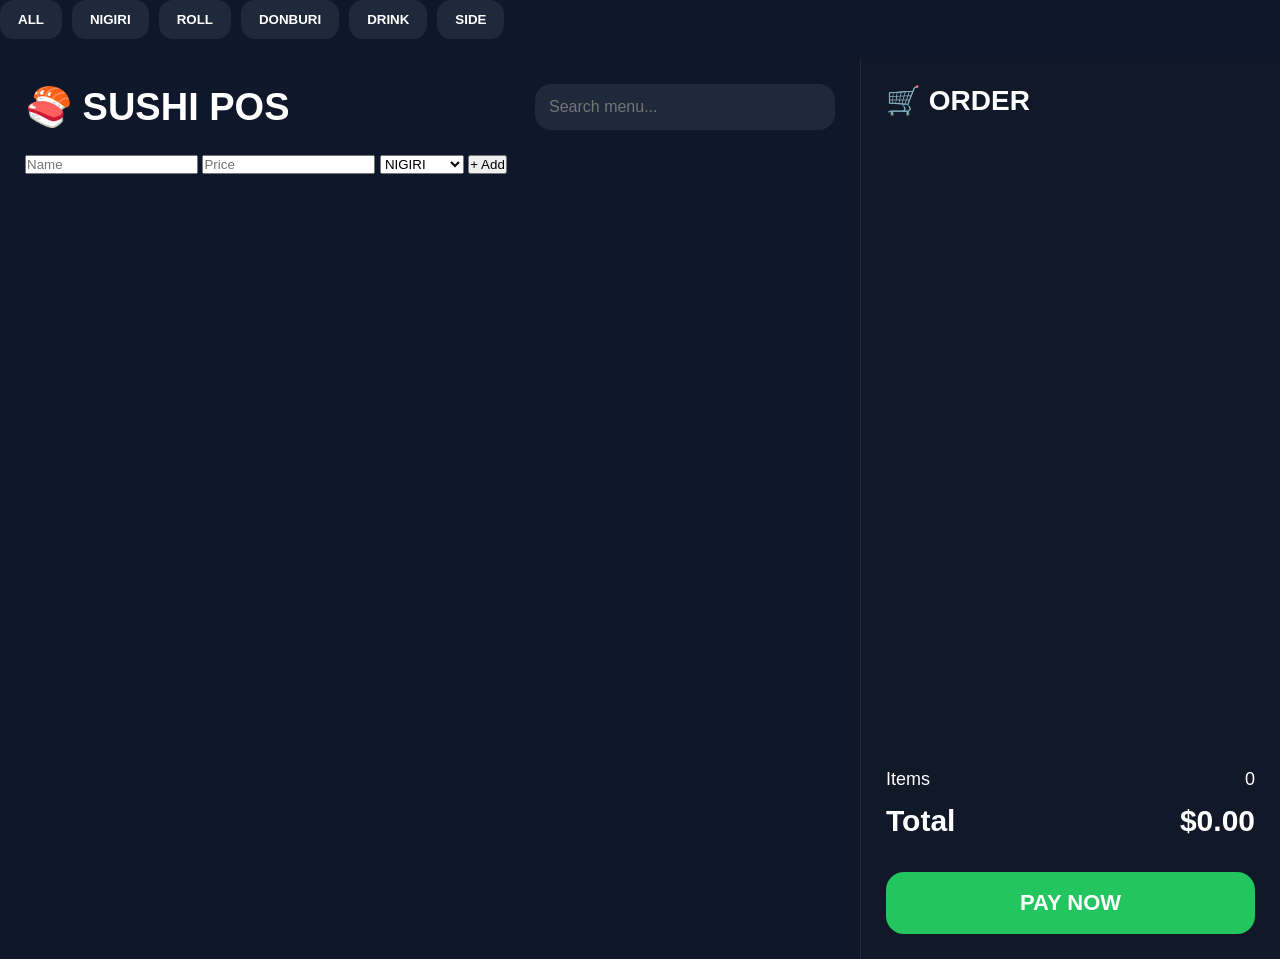
==== pos.html @ 2738cca9 "Update pos.html" ====
<!DOCTYPE html>
<html lang="ko">
<head>
<meta charset="UTF-8" />
<meta name="viewport" content="width=device-width, initial-scale=1.0"/>
<title>SUSHI POS</title>

<link rel="stylesheet" href="/css/pos.css">

</head>

<body>

<div class="category-tabs">

  <button onclick="filterCategory('ALL')">ALL</button>
  <button onclick="filterCategory('NIGIRI')">NIGIRI</button>
  <button onclick="filterCategory('ROLL')">ROLL</button>
  <button onclick="filterCategory('DONBURI')">DONBURI</button>
  <button onclick="filterCategory('DRINK')">DRINK</button>
  <button onclick="filterCategory('SIDE')">SIDE</button>

</div>

<div class="container">

  <!-- LEFT -->
  <div class="left">

    <div class="topbar">
      <h1>🍣 SUSHI POS</h1>

      <input id="search" placeholder="Search menu..." />
    </div>

    <!-- CREATE ITEM (POS에서도 추가 가능하게 유지) -->
    <div class="create-box">

      <input id="newName" placeholder="Name">
      <input id="newPrice" type="number" placeholder="Price">

      <select id="newCategory">
        <option value="NIGIRI">NIGIRI</option>
        <option value="ROLL">ROLL</option>
        <option value="DONBURI">DONBURI</option>
        <option value="DRINK">DRINK</option>
        <option value="SIDE">SIDE</option>
      </select>

      <button onclick="createItem()">+ Add</button>

    </div>

    <div id="menuGrid" class="menu-grid"></div>

  </div>

  <!-- RIGHT -->
  <div class="right">

    <div class="cart-header">🛒 ORDER</div>

    <div id="cart" class="cart"></div>

    <div class="summary">

      <div class="summary-row">
        <span>Items</span>
        <span id="itemCount">0</span>
      </div>

      <div class="summary-row total">
        <span>Total</span>
        <span id="totalPrice">$0.00</span>
      </div>

      <button class="pay-btn" onclick="checkout()">
        PAY NOW
      </button>

    </div>

  </div>

</div>

<script>

let MENU = [];
let FILTERED_MENU = [];
let CART = [];

/* ---------------- MENU LOAD ---------------- */
async function loadMenu() {
  const res = await fetch("/api/stock");
  const json = await res.json();

  MENU = json.data || [];
  FILTERED_MENU = MENU;

  renderMenu(MENU);
}

/* ---------------- RENDER MENU ---------------- */
function renderMenu(items) {

  document.getElementById("menuGrid").innerHTML =
    items.map(item => {

      const stock =
        Number(item.home_qty || 0) +
        Number(item.store_qty || 0);

      return `
        <div class="menu-item" onclick="addToCart(${item.id})">

          <div class="menu-name">${item.name}</div>

          <div class="menu-category">
            ${item.category || "MENU"}
          </div>

          <div class="menu-stock">
            Stock: ${stock}
          </div>

          <div class="menu-price">
            $${Number(item.price || 5).toFixed(2)}
          </div>

        </div>
      `;
    }).join("");
}

/* ---------------- FILTER ---------------- */
function filterCategory(cat) {

  if (cat === "ALL") {
    FILTERED_MENU = MENU;
  } else {
    FILTERED_MENU = MENU.filter(i =>
      (i.category || "").toUpperCase() === cat
    );
  }

  renderMenu(FILTERED_MENU);
}

/* ---------------- CART ---------------- */
function addToCart(id) {

  const item = MENU.find(i => i.id === id);
  if (!item) return;

  const existing = CART.find(i => i.id === id);

  if (existing) {
    existing.qty++;
  } else {
    CART.push({
      id: item.id,
      name: item.name,
      price: Number(item.price || 5),
      qty: 1
    });
  }

  renderCart();
}

function renderCart() {

  document.getElementById("cart").innerHTML =
    CART.map(i => `
      <div class="cart-item">

        <div>
          <div class="cart-name">${i.name}</div>
          <div class="cart-price">$${i.price}</div>
        </div>

        <div class="cart-controls">

          <button onclick="dec(${i.id})">-</button>
          <span>${i.qty}</span>
          <button onclick="inc(${i.id})">+</button>

        </div>

      </div>
    `).join("");

  updateSummary();
}

function inc(id){
  const i = CART.find(x => x.id === id);
  if(i) i.qty++;
  renderCart();
}

function dec(id){
  const i = CART.find(x => x.id === id);
  if(!i) return;

  i.qty--;

  if(i.qty <= 0){
    CART = CART.filter(x => x.id !== id);
  }

  renderCart();
}

/* ---------------- SUMMARY ---------------- */
function updateSummary() {

  const count = CART.reduce((a,b)=>a+b.qty,0);
  const total = CART.reduce((a,b)=>a+b.qty*b.price,0);

  document.getElementById("itemCount").innerText = count;
  document.getElementById("totalPrice").innerText = "$" + total.toFixed(2);
}

/* ---------------- CHECKOUT ---------------- */
async function checkout() {

  if (CART.length === 0) return alert("Cart empty");

  for (const i of CART) {
    await fetch("/api/order", {
      method: "POST",
      headers: {"Content-Type":"application/json"},
      body: JSON.stringify({
        stock_id: i.id,
        qty: i.qty
      })
    });
  }

  alert("DONE");

  CART = [];
  renderCart();
  loadMenu();
}

/* ---------------- CREATE ITEM ---------------- */
async function createItem() {

  const name = document.getElementById("newName").value;
  const price = Number(document.getElementById("newPrice").value || 5);
  const category = document.getElementById("newCategory").value;

  const res = await fetch("/api/item", {
    method:"POST",
    headers:{ "Content-Type":"application/json" },
    body: JSON.stringify({
      name,
      price,
      category,
      home_qty:0,
      store_qty:0,
      supplier:"POS",
      min_stock:15,
      ai_enabled:true,
      options:[]
    })
  });

  const json = await res.json();

  if(!json.success){
    alert(json.error);
    return;
  }

  loadMenu();
}

/* ---------------- SEARCH ---------------- */
document.getElementById("search")
.addEventListener("input", (e)=>{

  const k = e.target.value.toLowerCase();

  const filtered = FILTERED_MENU.filter(i =>
    i.name.toLowerCase().includes(k)
  );

  renderMenu(filtered);
});

/* ---------------- INIT ---------------- */
loadMenu();

</script>

</body>
</html>
---- css/pos.css ----
*{
  margin:0;
  padding:0;
  box-sizing:border-box;
}

body{
  font-family:-apple-system,BlinkMacSystemFont,sans-serif;
  background:#0f172a;
  color:white;
  overflow:hidden;
}

.container{
  display:flex;
  height:100vh;
}

/* LEFT */

.left{
  flex:2;
  padding:25px;
  overflow:auto;
}

.topbar{
  display:flex;
  justify-content:space-between;
  align-items:center;
  margin-bottom:25px;
}

.topbar h1{
  font-size:38px;
  font-weight:800;
}

.topbar input{
  width:300px;
  padding:14px;
  border:none;
  border-radius:16px;
  background:#1e293b;
  color:white;
  font-size:16px;
}

.menu-grid{
  display:grid;
  grid-template-columns:
    repeat(auto-fill,minmax(220px,1fr));
  gap:18px;
}

.menu-item{
  background:#1e293b;
  border-radius:24px;
  padding:20px;
  cursor:pointer;
  transition:0.2s;
  border:2px solid transparent;
}

.menu-item:hover{
  transform:translateY(-4px);
  border-color:#3b82f6;
}

.menu-name{
  font-size:22px;
  font-weight:700;
  margin-bottom:15px;
}

.menu-stock{
  opacity:0.7;
  margin-bottom:12px;
}

.menu-price{
  font-size:28px;
  font-weight:800;
}

/* RIGHT */

.right{
  width:420px;
  background:#111827;
  padding:25px;
  display:flex;
  flex-direction:column;
  border-left:1px solid rgba(255,255,255,0.08);
}

.cart-header{
  font-size:28px;
  font-weight:800;
  margin-bottom:25px;
}

.cart{
  flex:1;
  overflow:auto;
}

.cart-item{
  background:#1f2937;
  border-radius:18px;
  padding:16px;
  margin-bottom:12px;
  display:flex;
  justify-content:space-between;
  align-items:center;
}

.cart-name{
  font-size:18px;
  font-weight:700;
}

.cart-price{
  opacity:0.7;
  margin-top:5px;
}

.cart-controls{
  display:flex;
  align-items:center;
  gap:12px;
}

.cart-controls button{
  width:34px;
  height:34px;
  border:none;
  border-radius:10px;
  background:#374151;
  color:white;
  font-size:18px;
  cursor:pointer;
}

.summary{
  margin-top:20px;
}

.summary-row{
  display:flex;
  justify-content:space-between;
  margin-bottom:14px;
  font-size:18px;
}

.total{
  font-size:30px;
  font-weight:800;
}

.pay-btn{
  width:100%;
  margin-top:20px;
  padding:18px;
  border:none;
  border-radius:18px;
  background:#22c55e;
  color:white;
  font-size:22px;
  font-weight:800;
  cursor:pointer;
}

.pay-btn:hover{
  opacity:0.9;
}

.category-tabs{
  display:flex;
  gap:10px;
  margin-bottom:20px;
  flex-wrap:wrap;
}

.category-tabs button{
  padding:12px 18px;
  border:none;
  border-radius:14px;
  background:#1e293b;
  color:white;
  cursor:pointer;
  font-weight:700;
}

.category-tabs button:hover{
  background:#3b82f6;
}

.cart-option{
  opacity:0.6;
  font-size:13px;
  margin-top:4px;
}
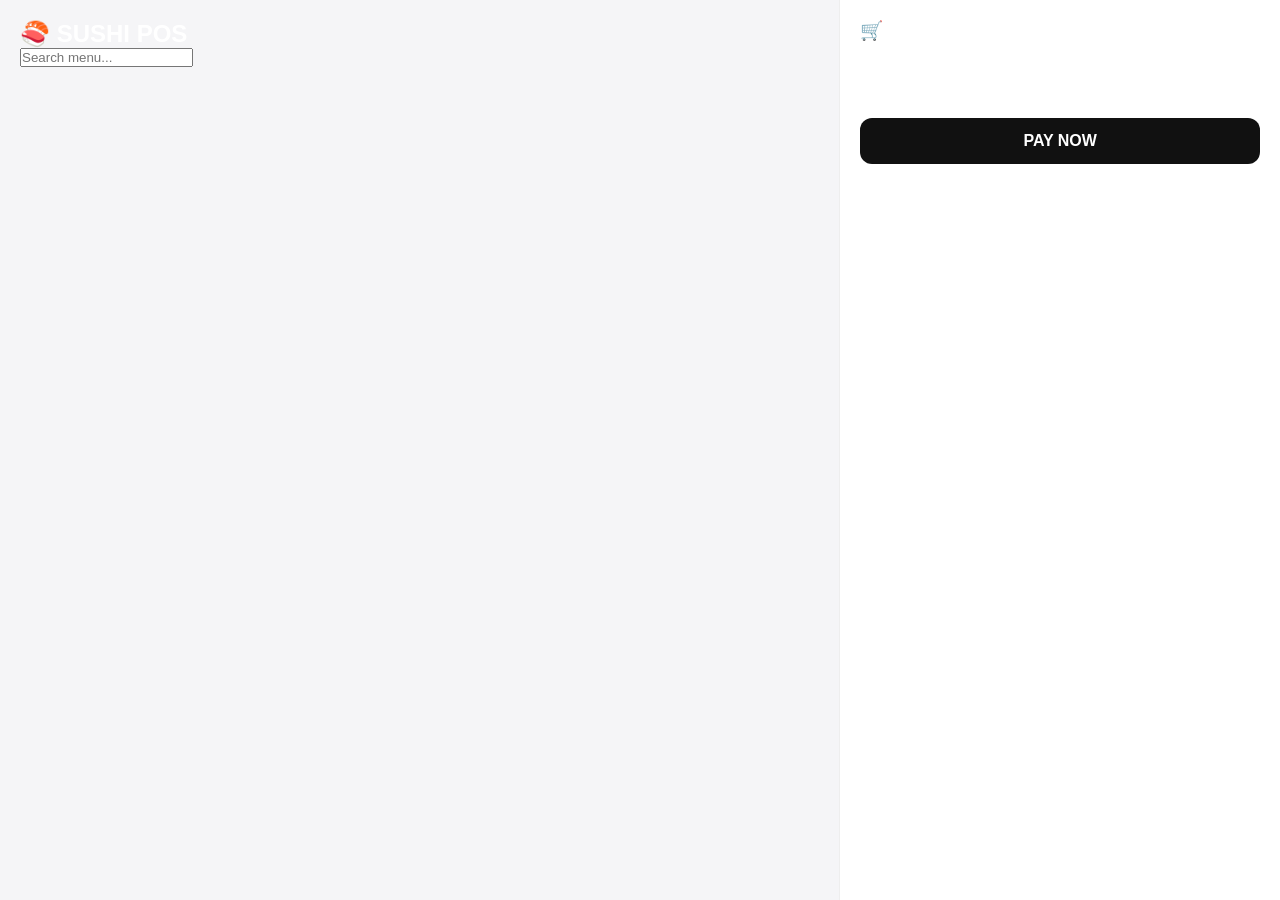
==== commit f605006f: "Update pos.html" ====
--- a/pos.html
+++ b/pos.html
@@ -3,53 +3,90 @@
 <head>
 <meta charset="UTF-8" />
 <meta name="viewport" content="width=device-width, initial-scale=1.0"/>
-<title>SUSHI POS</title>
+<title>SUSHI POS PRO</title>
 
 <link rel="stylesheet" href="/css/pos.css">
 
+<style>
+body{
+  margin:0;
+  font-family: -apple-system, BlinkMacSystemFont, sans-serif;
+  background:#f5f5f7;
+}
+
+.container{
+  display:flex;
+  height:100vh;
+}
+
+.left{
+  flex:2;
+  padding:20px;
+  overflow:auto;
+}
+
+.right{
+  flex:1;
+  background:white;
+  padding:20px;
+  border-left:1px solid #eee;
+}
+
+.menu-grid{
+  display:grid;
+  grid-template-columns:repeat(auto-fill,minmax(180px,1fr));
+  gap:12px;
+}
+
+.menu-item{
+  background:white;
+  border-radius:16px;
+  padding:14px;
+  box-shadow:0 5px 15px rgba(0,0,0,0.05);
+  cursor:pointer;
+}
+
+.menu-name{
+  font-weight:700;
+}
+
+.menu-price{
+  color:#0071e3;
+  margin-top:6px;
+}
+
+.cart-item{
+  display:flex;
+  justify-content:space-between;
+  padding:10px 0;
+  border-bottom:1px solid #eee;
+}
+
+.pay-btn{
+  width:100%;
+  padding:14px;
+  background:#111;
+  color:white;
+  border:none;
+  border-radius:12px;
+  font-size:16px;
+  margin-top:20px;
+  cursor:pointer;
+}
+</style>
+
 </head>
 
 <body>
-
-<div class="category-tabs">
-
-  <button onclick="filterCategory('ALL')">ALL</button>
-  <button onclick="filterCategory('NIGIRI')">NIGIRI</button>
-  <button onclick="filterCategory('ROLL')">ROLL</button>
-  <button onclick="filterCategory('DONBURI')">DONBURI</button>
-  <button onclick="filterCategory('DRINK')">DRINK</button>
-  <button onclick="filterCategory('SIDE')">SIDE</button>
-
-</div>
 
 <div class="container">
 
   <!-- LEFT -->
   <div class="left">
 
-    <div class="topbar">
-      <h1>🍣 SUSHI POS</h1>
-
-      <input id="search" placeholder="Search menu..." />
-    </div>
-
-    <!-- CREATE ITEM (POS에서도 추가 가능하게 유지) -->
-    <div class="create-box">
-
-      <input id="newName" placeholder="Name">
-      <input id="newPrice" type="number" placeholder="Price">
-
-      <select id="newCategory">
-        <option value="NIGIRI">NIGIRI</option>
-        <option value="ROLL">ROLL</option>
-        <option value="DONBURI">DONBURI</option>
-        <option value="DRINK">DRINK</option>
-        <option value="SIDE">SIDE</option>
-      </select>
-
-      <button onclick="createItem()">+ Add</button>
-
-    </div>
+    <h2>🍣 SUSHI POS</h2>
+
+    <input id="search" placeholder="Search menu..." />
 
     <div id="menuGrid" class="menu-grid"></div>
 
@@ -58,28 +95,22 @@
   <!-- RIGHT -->
   <div class="right">
 
-    <div class="cart-header">🛒 ORDER</div>
-
-    <div id="cart" class="cart"></div>
-
-    <div class="summary">
-
-      <div class="summary-row">
-        <span>Items</span>
-        <span id="itemCount">0</span>
-      </div>
-
-      <div class="summary-row total">
-        <span>Total</span>
-        <span id="totalPrice">$0.00</span>
-      </div>
-
-      <button class="pay-btn" onclick="checkout()">
-        PAY NOW
-      </button>
-
+    <h3>🛒 CART</h3>
+
+    <div id="cart"></div>
+
+    <div style="margin-top:10px;">
+      Items: <span id="itemCount">0</span>
     </div>
 
+    <div style="font-weight:700; margin-top:10px;">
+      Total: <span id="totalPrice">$0</span>
+    </div>
+
+    <button class="pay-btn" onclick="checkout()">
+      PAY NOW
+    </button>
+
   </div>
 
 </div>
@@ -87,212 +118,171 @@
 <script>
 
 let MENU = [];
-let FILTERED_MENU = [];
 let CART = [];
 
-/* ---------------- MENU LOAD ---------------- */
-async function loadMenu() {
+/* =========================
+   LOAD MENU
+========================= */
+async function loadMenu(){
+
   const res = await fetch("/api/stock");
   const json = await res.json();
 
   MENU = json.data || [];
-  FILTERED_MENU = MENU;
 
   renderMenu(MENU);
 }
 
-/* ---------------- RENDER MENU ---------------- */
-function renderMenu(items) {
+/* =========================
+   RENDER MENU
+========================= */
+function renderMenu(items){
 
   document.getElementById("menuGrid").innerHTML =
-    items.map(item => {
-
-      const stock =
-        Number(item.home_qty || 0) +
-        Number(item.store_qty || 0);
-
-      return `
-        <div class="menu-item" onclick="addToCart(${item.id})">
-
-          <div class="menu-name">${item.name}</div>
-
-          <div class="menu-category">
-            ${item.category || "MENU"}
-          </div>
-
-          <div class="menu-stock">
-            Stock: ${stock}
-          </div>
-
-          <div class="menu-price">
-            $${Number(item.price || 5).toFixed(2)}
-          </div>
-
-        </div>
-      `;
-    }).join("");
-}
-
-/* ---------------- FILTER ---------------- */
-function filterCategory(cat) {
-
-  if (cat === "ALL") {
-    FILTERED_MENU = MENU;
-  } else {
-    FILTERED_MENU = MENU.filter(i =>
-      (i.category || "").toUpperCase() === cat
-    );
-  }
-
-  renderMenu(FILTERED_MENU);
-}
-
-/* ---------------- CART ---------------- */
-function addToCart(id) {
+    items.map(i => `
+      <div class="menu-item" onclick="addToCart(${i.id})">
+        <div class="menu-name">${i.name}</div>
+        <div class="menu-price">$${Number(i.price || 5)}</div>
+      </div>
+    `).join("");
+}
+
+/* =========================
+   ADD TO CART
+========================= */
+function addToCart(id){
 
   const item = MENU.find(i => i.id === id);
-  if (!item) return;
+  if(!item) return;
 
   const existing = CART.find(i => i.id === id);
 
-  if (existing) {
+  if(existing){
     existing.qty++;
-  } else {
+  }else{
     CART.push({
-      id: item.id,
-      name: item.name,
-      price: Number(item.price || 5),
-      qty: 1
+      id:item.id,
+      name:item.name,
+      price:Number(item.price || 5),
+      qty:1
     });
   }
 
   renderCart();
 }
 
-function renderCart() {
+/* =========================
+   CART RENDER
+========================= */
+function renderCart(){
 
   document.getElementById("cart").innerHTML =
     CART.map(i => `
       <div class="cart-item">
+        <div>${i.name}</div>
 
         <div>
-          <div class="cart-name">${i.name}</div>
-          <div class="cart-price">$${i.price}</div>
+          <button onclick="minus(${i.id})">-</button>
+          ${i.qty}
+          <button onclick="plus(${i.id})">+</button>
         </div>
-
-        <div class="cart-controls">
-
-          <button onclick="dec(${i.id})">-</button>
-          <span>${i.qty}</span>
-          <button onclick="inc(${i.id})">+</button>
-
-        </div>
-
       </div>
     `).join("");
 
   updateSummary();
 }
 
-function inc(id){
-  const i = CART.find(x => x.id === id);
-  if(i) i.qty++;
+function plus(id){
+  const item = CART.find(i=>i.id===id);
+  if(item) item.qty++;
   renderCart();
 }
 
-function dec(id){
-  const i = CART.find(x => x.id === id);
-  if(!i) return;
-
-  i.qty--;
-
-  if(i.qty <= 0){
-    CART = CART.filter(x => x.id !== id);
+function minus(id){
+  const item = CART.find(i=>i.id===id);
+  if(!item) return;
+
+  item.qty--;
+  if(item.qty <= 0){
+    CART = CART.filter(i=>i.id !== id);
   }
 
   renderCart();
 }
 
-/* ---------------- SUMMARY ---------------- */
-function updateSummary() {
-
-  const count = CART.reduce((a,b)=>a+b.qty,0);
-  const total = CART.reduce((a,b)=>a+b.qty*b.price,0);
-
-  document.getElementById("itemCount").innerText = count;
-  document.getElementById("totalPrice").innerText = "$" + total.toFixed(2);
-}
-
-/* ---------------- CHECKOUT ---------------- */
-async function checkout() {
-
-  if (CART.length === 0) return alert("Cart empty");
-
-  for (const i of CART) {
-    await fetch("/api/order", {
-      method: "POST",
-      headers: {"Content-Type":"application/json"},
-      body: JSON.stringify({
-        stock_id: i.id,
-        qty: i.qty
+/* =========================
+   SUMMARY
+========================= */
+function updateSummary(){
+
+  const totalItems = CART.reduce((a,b)=>a+b.qty,0);
+
+  const totalPrice = CART.reduce((a,b)=>
+    a + b.qty * b.price
+  ,0);
+
+  document.getElementById("itemCount").innerText = totalItems;
+  document.getElementById("totalPrice").innerText = "$" + totalPrice.toFixed(2);
+}
+
+/* =========================
+   ENTERPRISE CHECKOUT
+   👉 핵심: /api/sales ONLY
+========================= */
+async function checkout(){
+
+  if(CART.length === 0){
+    alert("Cart empty");
+    return;
+  }
+
+  try{
+
+    const res = await fetch("/api/sales",{
+      method:"POST",
+      headers:{
+        "Content-Type":"application/json"
+      },
+      body:JSON.stringify({
+        items:CART
       })
     });
-  }
-
-  alert("DONE");
-
-  CART = [];
-  renderCart();
-  loadMenu();
-}
-
-/* ---------------- CREATE ITEM ---------------- */
-async function createItem() {
-
-  const name = document.getElementById("newName").value;
-  const price = Number(document.getElementById("newPrice").value || 5);
-  const category = document.getElementById("newCategory").value;
-
-  const res = await fetch("/api/item", {
-    method:"POST",
-    headers:{ "Content-Type":"application/json" },
-    body: JSON.stringify({
-      name,
-      price,
-      category,
-      home_qty:0,
-      store_qty:0,
-      supplier:"POS",
-      min_stock:15,
-      ai_enabled:true,
-      options:[]
-    })
-  });
-
-  const json = await res.json();
-
-  if(!json.success){
-    alert(json.error);
-    return;
-  }
-
-  loadMenu();
-}
-
-/* ---------------- SEARCH ---------------- */
+
+    const json = await res.json();
+
+    if(!json.success){
+      alert(json.error);
+      return;
+    }
+
+    alert("PAYMENT SUCCESS");
+
+    CART = [];
+    renderCart();
+    loadMenu();
+
+  }catch(e){
+    console.error(e);
+    alert("ERROR");
+  }
+}
+
+/* =========================
+   SEARCH
+========================= */
 document.getElementById("search")
-.addEventListener("input", (e)=>{
+.addEventListener("input",(e)=>{
 
   const k = e.target.value.toLowerCase();
 
-  const filtered = FILTERED_MENU.filter(i =>
-    i.name.toLowerCase().includes(k)
+  renderMenu(
+    MENU.filter(i =>
+      i.name.toLowerCase().includes(k)
+    )
   );
 
-  renderMenu(filtered);
 });
 
-/* ---------------- INIT ---------------- */
 loadMenu();
 
 </script>
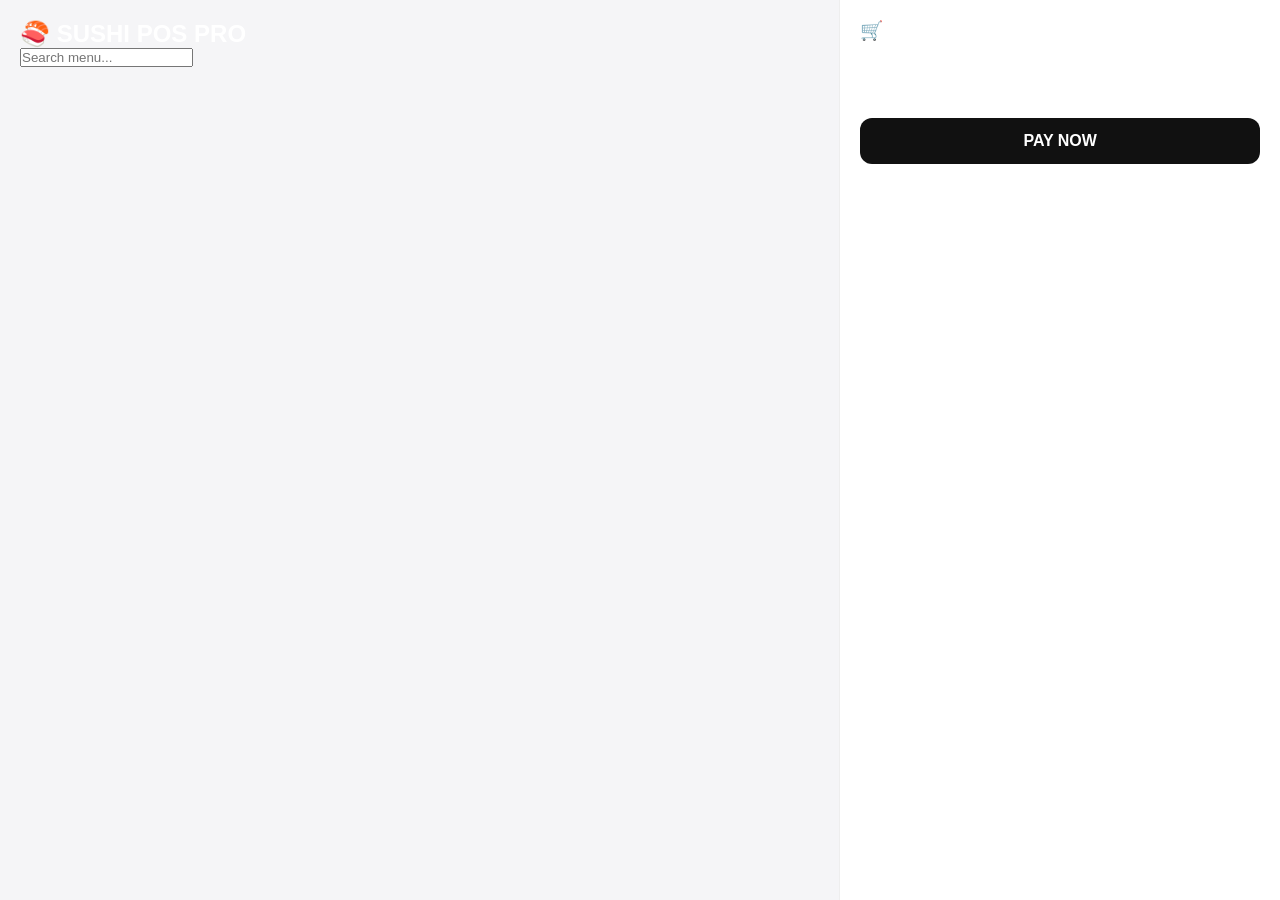
==== commit 5972d7fd: "Update pos.html" ====
--- a/pos.html
+++ b/pos.html
@@ -10,7 +10,7 @@
 <style>
 body{
   margin:0;
-  font-family: -apple-system, BlinkMacSystemFont, sans-serif;
+  font-family:-apple-system,BlinkMacSystemFont,sans-serif;
   background:#f5f5f7;
 }
 
@@ -46,9 +46,7 @@
   cursor:pointer;
 }
 
-.menu-name{
-  font-weight:700;
-}
+.menu-name{ font-weight:700; }
 
 .menu-price{
   color:#0071e3;
@@ -84,7 +82,7 @@
   <!-- LEFT -->
   <div class="left">
 
-    <h2>🍣 SUSHI POS</h2>
+    <h2>🍣 SUSHI POS PRO</h2>
 
     <input id="search" placeholder="Search menu..." />
 
@@ -103,7 +101,7 @@
       Items: <span id="itemCount">0</span>
     </div>
 
-    <div style="font-weight:700; margin-top:10px;">
+    <div style="font-weight:700;margin-top:10px;">
       Total: <span id="totalPrice">$0</span>
     </div>
 
@@ -134,7 +132,7 @@
 }
 
 /* =========================
-   RENDER MENU
+   MENU RENDER
 ========================= */
 function renderMenu(items){
 
@@ -148,7 +146,7 @@
 }
 
 /* =========================
-   ADD TO CART
+   CART ADD (MERGE VERSION)
 ========================= */
 function addToCart(id){
 
@@ -158,7 +156,7 @@
   const existing = CART.find(i => i.id === id);
 
   if(existing){
-    existing.qty++;
+    existing.qty += 1;
   }else{
     CART.push({
       id:item.id,
@@ -203,8 +201,9 @@
   if(!item) return;
 
   item.qty--;
+
   if(item.qty <= 0){
-    CART = CART.filter(i=>i.id !== id);
+    CART = CART.filter(i=>i.id!==id);
   }
 
   renderCart();
@@ -217,8 +216,8 @@
 
   const totalItems = CART.reduce((a,b)=>a+b.qty,0);
 
-  const totalPrice = CART.reduce((a,b)=>
-    a + b.qty * b.price
+  const totalPrice = CART.reduce(
+    (a,b)=>a + b.qty * b.price
   ,0);
 
   document.getElementById("itemCount").innerText = totalItems;
@@ -226,8 +225,7 @@
 }
 
 /* =========================
-   ENTERPRISE CHECKOUT
-   👉 핵심: /api/sales ONLY
+   CHECKOUT (ENTERPRISE FLOW)
 ========================= */
 async function checkout(){
 
@@ -255,6 +253,19 @@
       return;
     }
 
+    // 🧾 receipt hook (optional)
+    await fetch("/api/print",{
+      method:"POST",
+      headers:{
+        "Content-Type":"application/json"
+      },
+      body:JSON.stringify({
+        items:CART,
+        total: json.total || 0,
+        time: new Date().toISOString()
+      })
+    });
+
     alert("PAYMENT SUCCESS");
 
     CART = [];
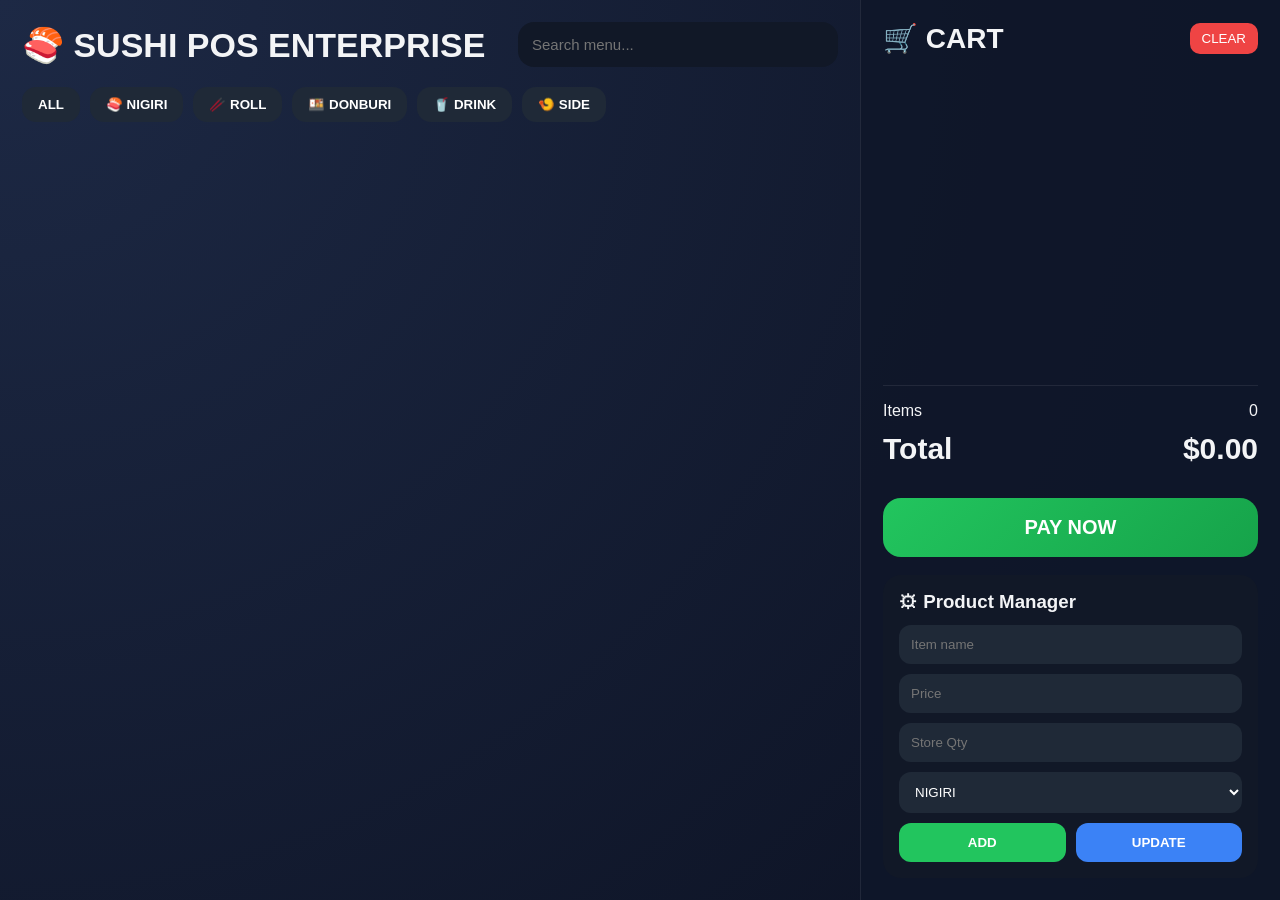
==== commit 937fb0a8: "Update pos.html" ====
--- a/pos.html
+++ b/pos.html
@@ -1,17 +1,43 @@
 <!DOCTYPE html>
 <html lang="ko">
 <head>
+
 <meta charset="UTF-8" />
 <meta name="viewport" content="width=device-width, initial-scale=1.0"/>
-<title>SUSHI POS PRO</title>
+
+<title>SUSHI POS ENTERPRISE</title>
 
 <link rel="stylesheet" href="/css/pos.css">
 
 <style>
+
+:root{
+  --bg:#0b1020;
+  --panel:#131a2e;
+  --card:#1a2338;
+  --cardHover:#24304d;
+
+  --text:#f3f4f6;
+  --muted:#94a3b8;
+
+  --blue:#3b82f6;
+  --green:#22c55e;
+  --red:#ef4444;
+  --orange:#f59e0b;
+}
+
+*{
+  margin:0;
+  padding:0;
+  box-sizing:border-box;
+}
+
 body{
-  margin:0;
   font-family:-apple-system,BlinkMacSystemFont,sans-serif;
-  background:#f5f5f7;
+  background:
+    radial-gradient(circle at top left,#1d2945,#0b1020);
+  color:var(--text);
+  overflow:hidden;
 }
 
 .container{
@@ -19,58 +45,294 @@
   height:100vh;
 }
 
+/* =========================
+   LEFT
+========================= */
+
 .left{
   flex:2;
-  padding:20px;
+  padding:22px;
   overflow:auto;
 }
 
-.right{
-  flex:1;
-  background:white;
-  padding:20px;
-  border-left:1px solid #eee;
-}
+.header{
+  display:flex;
+  justify-content:space-between;
+  align-items:center;
+  margin-bottom:20px;
+}
+
+.logo{
+  font-size:34px;
+  font-weight:900;
+}
+
+.search-box{
+  width:320px;
+  padding:14px;
+  border:none;
+  border-radius:16px;
+  background:#111827;
+  color:white;
+  font-size:15px;
+}
+
+/* =========================
+   CATEGORY
+========================= */
+
+.categories{
+  display:flex;
+  gap:10px;
+  margin-bottom:20px;
+  flex-wrap:wrap;
+}
+
+.category-btn{
+  border:none;
+  background:#1f2937;
+  color:white;
+  padding:10px 16px;
+  border-radius:14px;
+  font-weight:700;
+  cursor:pointer;
+  transition:0.2s;
+}
+
+.category-btn:hover{
+  background:var(--blue);
+}
+
+/* =========================
+   MENU GRID
+========================= */
 
 .menu-grid{
   display:grid;
-  grid-template-columns:repeat(auto-fill,minmax(180px,1fr));
-  gap:12px;
+  grid-template-columns:
+    repeat(auto-fill,minmax(220px,1fr));
+  gap:16px;
 }
 
 .menu-item{
-  background:white;
-  border-radius:16px;
-  padding:14px;
-  box-shadow:0 5px 15px rgba(0,0,0,0.05);
+  background:rgba(255,255,255,0.05);
+  border:1px solid rgba(255,255,255,0.08);
+  border-radius:22px;
+  padding:18px;
+  transition:0.2s;
   cursor:pointer;
-}
-
-.menu-name{ font-weight:700; }
+  position:relative;
+  backdrop-filter:blur(10px);
+}
+
+.menu-item:hover{
+  transform:translateY(-4px);
+  background:rgba(255,255,255,0.08);
+}
+
+.menu-name{
+  font-size:20px;
+  font-weight:800;
+}
+
+.menu-category{
+  margin-top:8px;
+  font-size:12px;
+  color:var(--muted);
+}
 
 .menu-price{
-  color:#0071e3;
-  margin-top:6px;
-}
-
-.cart-item{
+  margin-top:14px;
+  font-size:26px;
+  font-weight:900;
+  color:#22c55e;
+}
+
+.menu-stock{
+  margin-top:10px;
+  color:var(--muted);
+  font-size:13px;
+}
+
+.out-badge{
+  position:absolute;
+  top:14px;
+  right:14px;
+  background:var(--red);
+  color:white;
+  padding:4px 10px;
+  border-radius:999px;
+  font-size:11px;
+  font-weight:700;
+}
+
+/* =========================
+   RIGHT
+========================= */
+
+.right{
+  width:420px;
+  background:rgba(15,23,42,0.9);
+  border-left:1px solid rgba(255,255,255,0.08);
+  padding:22px;
+  display:flex;
+  flex-direction:column;
+}
+
+.cart-header{
   display:flex;
   justify-content:space-between;
-  padding:10px 0;
-  border-bottom:1px solid #eee;
+  align-items:center;
+  margin-bottom:18px;
+}
+
+.cart-title{
+  font-size:28px;
+  font-weight:900;
+}
+
+.clear-btn{
+  background:var(--red);
+  color:white;
+  border:none;
+  border-radius:10px;
+  padding:8px 12px;
+  cursor:pointer;
+}
+
+.cart{
+  flex:1;
+  overflow:auto;
+}
+
+.cart-item{
+  background:#1e293b;
+  border-radius:18px;
+  padding:14px;
+  margin-bottom:12px;
+}
+
+.cart-top{
+  display:flex;
+  justify-content:space-between;
+}
+
+.cart-name{
+  font-weight:800;
+}
+
+.cart-price{
+  margin-top:6px;
+  color:var(--muted);
+  font-size:14px;
+}
+
+.cart-controls{
+  display:flex;
+  align-items:center;
+  gap:10px;
+  margin-top:12px;
+}
+
+.cart-controls button{
+  width:34px;
+  height:34px;
+  border:none;
+  border-radius:12px;
+  background:#334155;
+  color:white;
+  font-size:18px;
+  cursor:pointer;
+}
+
+.summary{
+  border-top:1px solid rgba(255,255,255,0.08);
+  padding-top:16px;
+}
+
+.summary-row{
+  display:flex;
+  justify-content:space-between;
+  margin-bottom:12px;
+}
+
+.total{
+  font-size:30px;
+  font-weight:900;
 }
 
 .pay-btn{
   width:100%;
-  padding:14px;
-  background:#111;
+  border:none;
+  border-radius:18px;
+  padding:18px;
+  margin-top:20px;
+  font-size:20px;
+  font-weight:900;
+  background:
+    linear-gradient(
+      135deg,
+      #22c55e,
+      #16a34a
+    );
   color:white;
+  cursor:pointer;
+}
+
+.pay-btn:hover{
+  opacity:0.9;
+}
+
+/* =========================
+   ADMIN PANEL
+========================= */
+
+.admin-panel{
+  margin-top:18px;
+  padding:16px;
+  background:#111827;
+  border-radius:18px;
+}
+
+.admin-panel h3{
+  margin-bottom:12px;
+}
+
+.admin-panel input,
+.admin-panel select{
+  width:100%;
+  margin-bottom:10px;
+  padding:12px;
   border:none;
   border-radius:12px;
-  font-size:16px;
-  margin-top:20px;
+  background:#1f2937;
+  color:white;
+}
+
+.admin-actions{
+  display:flex;
+  gap:10px;
+}
+
+.admin-actions button{
+  flex:1;
+  border:none;
+  border-radius:12px;
+  padding:12px;
+  font-weight:700;
   cursor:pointer;
 }
+
+.add-btn{
+  background:var(--green);
+  color:white;
+}
+
+.update-btn{
+  background:var(--blue);
+  color:white;
+}
+
 </style>
 
 </head>
@@ -82,10 +344,50 @@
   <!-- LEFT -->
   <div class="left">
 
-    <h2>🍣 SUSHI POS PRO</h2>
-
-    <input id="search" placeholder="Search menu..." />
-
+    <div class="header">
+
+      <div class="logo">
+        🍣 SUSHI POS ENTERPRISE
+      </div>
+
+      <input
+        id="search"
+        class="search-box"
+        placeholder="Search menu..."
+      />
+
+    </div>
+
+    <!-- CATEGORY -->
+    <div class="categories">
+
+      <button class="category-btn" onclick="filterCategory('ALL')">
+        ALL
+      </button>
+
+      <button class="category-btn" onclick="filterCategory('NIGIRI')">
+        🍣 NIGIRI
+      </button>
+
+      <button class="category-btn" onclick="filterCategory('ROLL')">
+        🥢 ROLL
+      </button>
+
+      <button class="category-btn" onclick="filterCategory('DONBURI')">
+        🍱 DONBURI
+      </button>
+
+      <button class="category-btn" onclick="filterCategory('DRINK')">
+        🥤 DRINK
+      </button>
+
+      <button class="category-btn" onclick="filterCategory('SIDE')">
+        🍤 SIDE
+      </button>
+
+    </div>
+
+    <!-- MENU -->
     <div id="menuGrid" class="menu-grid"></div>
 
   </div>
@@ -93,21 +395,84 @@
   <!-- RIGHT -->
   <div class="right">
 
-    <h3>🛒 CART</h3>
-
-    <div id="cart"></div>
-
-    <div style="margin-top:10px;">
-      Items: <span id="itemCount">0</span>
+    <div class="cart-header">
+
+      <div class="cart-title">
+        🛒 CART
+      </div>
+
+      <button
+        class="clear-btn"
+        onclick="clearCart()"
+      >
+        CLEAR
+      </button>
+
     </div>
 
-    <div style="font-weight:700;margin-top:10px;">
-      Total: <span id="totalPrice">$0</span>
+    <div id="cart" class="cart"></div>
+
+    <div class="summary">
+
+      <div class="summary-row">
+        <span>Items</span>
+        <span id="itemCount">0</span>
+      </div>
+
+      <div class="summary-row total">
+        <span>Total</span>
+        <span id="totalPrice">$0.00</span>
+      </div>
+
+      <button
+        class="pay-btn"
+        onclick="checkout()"
+      >
+        PAY NOW
+      </button>
+
     </div>
 
-    <button class="pay-btn" onclick="checkout()">
-      PAY NOW
-    </button>
+    <!-- ADMIN -->
+    <div class="admin-panel">
+
+      <h3>⚙ Product Manager</h3>
+
+      <input id="newName" placeholder="Item name">
+
+      <input id="newPrice" type="number" placeholder="Price">
+
+      <input id="newStoreQty" type="number" placeholder="Store Qty">
+
+      <select id="newCategory">
+
+        <option value="NIGIRI">NIGIRI</option>
+        <option value="ROLL">ROLL</option>
+        <option value="DONBURI">DONBURI</option>
+        <option value="DRINK">DRINK</option>
+        <option value="SIDE">SIDE</option>
+
+      </select>
+
+      <div class="admin-actions">
+
+        <button
+          class="add-btn"
+          onclick="createItem()"
+        >
+          ADD
+        </button>
+
+        <button
+          class="update-btn"
+          onclick="updateItem()"
+        >
+          UPDATE
+        </button>
+
+      </div>
+
+    </div>
 
   </div>
 
@@ -116,52 +481,141 @@
 <script>
 
 let MENU = [];
+let FILTERED = [];
 let CART = [];
+let SELECTED_ITEM = null;
 
 /* =========================
    LOAD MENU
 ========================= */
+
 async function loadMenu(){
 
-  const res = await fetch("/api/stock");
-  const json = await res.json();
-
-  MENU = json.data || [];
-
-  renderMenu(MENU);
-}
-
-/* =========================
-   MENU RENDER
-========================= */
+  try{
+
+    const res =
+      await fetch("/api/stock");
+
+    const json =
+      await res.json();
+
+    MENU = json.data || [];
+
+    FILTERED = MENU;
+
+    renderMenu(FILTERED);
+
+  }catch(e){
+
+    console.error(e);
+
+    alert("MENU LOAD ERROR");
+  }
+}
+
+/* =========================
+   RENDER MENU
+========================= */
+
 function renderMenu(items){
 
   document.getElementById("menuGrid").innerHTML =
-    items.map(i => `
-      <div class="menu-item" onclick="addToCart(${i.id})">
-        <div class="menu-name">${i.name}</div>
-        <div class="menu-price">$${Number(i.price || 5)}</div>
-      </div>
-    `).join("");
-}
-
-/* =========================
-   CART ADD (MERGE VERSION)
-========================= */
+
+    items.map(item=>{
+
+      const stock =
+        Number(item.store_qty || 0);
+
+      return `
+
+        <div
+          class="menu-item"
+          onclick="addToCart(${item.id})"
+          ondblclick="selectForEdit(${item.id})"
+        >
+
+          ${
+            stock <= 0
+            ? `<div class="out-badge">OUT</div>`
+            : ``
+          }
+
+          <div class="menu-name">
+            ${item.name}
+          </div>
+
+          <div class="menu-category">
+            ${item.category || "MENU"}
+          </div>
+
+          <div class="menu-stock">
+            Stock: ${stock}
+          </div>
+
+          <div class="menu-price">
+            $${Number(item.price || 0).toFixed(2)}
+          </div>
+
+        </div>
+
+      `;
+
+    }).join("");
+}
+
+/* =========================
+   FILTER
+========================= */
+
+function filterCategory(category){
+
+  if(category === "ALL"){
+
+    FILTERED = MENU;
+
+  }else{
+
+    FILTERED =
+      MENU.filter(i =>
+        (i.category || "")
+        .toUpperCase() === category
+      );
+  }
+
+  renderMenu(FILTERED);
+}
+
+/* =========================
+   CART
+========================= */
+
 function addToCart(id){
 
-  const item = MENU.find(i => i.id === id);
+  const item =
+    MENU.find(i => i.id === id);
+
   if(!item) return;
 
-  const existing = CART.find(i => i.id === id);
+  if(Number(item.store_qty || 0) <= 0){
+
+    alert("OUT OF STOCK");
+
+    return;
+  }
+
+  const existing =
+    CART.find(i => i.id === id);
 
   if(existing){
-    existing.qty += 1;
+
+    existing.qty++;
+
   }else{
+
     CART.push({
       id:item.id,
       name:item.name,
-      price:Number(item.price || 5),
+      price:Number(item.price || 0),
       qty:1
     });
   }
@@ -169,132 +623,357 @@
   renderCart();
 }
 
-/* =========================
-   CART RENDER
-========================= */
 function renderCart(){
 
   document.getElementById("cart").innerHTML =
-    CART.map(i => `
+
+    CART.map(item=>`
+
       <div class="cart-item">
-        <div>${i.name}</div>
-
-        <div>
-          <button onclick="minus(${i.id})">-</button>
-          ${i.qty}
-          <button onclick="plus(${i.id})">+</button>
+
+        <div class="cart-top">
+
+          <div>
+
+            <div class="cart-name">
+              ${item.name}
+            </div>
+
+            <div class="cart-price">
+              $${item.price.toFixed(2)}
+            </div>
+
+          </div>
+
+          <div>
+            $${(item.qty * item.price).toFixed(2)}
+          </div>
+
         </div>
+
+        <div class="cart-controls">
+
+          <button onclick="minus(${item.id})">
+            -
+          </button>
+
+          <span>${item.qty}</span>
+
+          <button onclick="plus(${item.id})">
+            +
+          </button>
+
+        </div>
+
       </div>
+
     `).join("");
 
   updateSummary();
 }
 
 function plus(id){
-  const item = CART.find(i=>i.id===id);
-  if(item) item.qty++;
+
+  const item =
+    CART.find(i => i.id === id);
+
+  if(item){
+
+    item.qty++;
+  }
+
   renderCart();
 }
 
 function minus(id){
-  const item = CART.find(i=>i.id===id);
+
+  const item =
+    CART.find(i => i.id === id);
+
   if(!item) return;
 
   item.qty--;
 
   if(item.qty <= 0){
-    CART = CART.filter(i=>i.id!==id);
+
+    CART =
+      CART.filter(i => i.id !== id);
   }
 
   renderCart();
 }
 
+function clearCart(){
+
+  CART = [];
+
+  renderCart();
+}
+
 /* =========================
    SUMMARY
 ========================= */
+
 function updateSummary(){
 
-  const totalItems = CART.reduce((a,b)=>a+b.qty,0);
-
-  const totalPrice = CART.reduce(
-    (a,b)=>a + b.qty * b.price
-  ,0);
-
-  document.getElementById("itemCount").innerText = totalItems;
-  document.getElementById("totalPrice").innerText = "$" + totalPrice.toFixed(2);
-}
-
-/* =========================
-   CHECKOUT (ENTERPRISE FLOW)
-========================= */
+  const totalItems =
+    CART.reduce((a,b)=>a+b.qty,0);
+
+  const totalPrice =
+    CART.reduce(
+      (a,b)=>a + (b.qty * b.price),
+      0
+    );
+
+  document.getElementById("itemCount")
+    .innerText = totalItems;
+
+  document.getElementById("totalPrice")
+    .innerText =
+      "$" + totalPrice.toFixed(2);
+}
+
+/* =========================
+   CHECKOUT
+========================= */
+
 async function checkout(){
 
   if(CART.length === 0){
+
     alert("Cart empty");
+
     return;
   }
 
   try{
 
-    const res = await fetch("/api/sales",{
+    const res =
+      await fetch("/api/sales",{
+
+        method:"POST",
+
+        headers:{
+          "Content-Type":"application/json"
+        },
+
+        body:JSON.stringify({
+          items:CART
+        })
+
+      });
+
+    const json =
+      await res.json();
+
+    if(!json.success){
+
+      alert(json.error);
+
+      return;
+    }
+
+    alert(
+      "PAYMENT SUCCESS\n\n" +
+      "TOTAL: $" +
+      Number(
+        json.data?.total_amount || 0
+      ).toFixed(2)
+    );
+
+    CART = [];
+
+    renderCart();
+
+    loadMenu();
+
+  }catch(e){
+
+    console.error(e);
+
+    alert("PAYMENT ERROR");
+  }
+}
+
+/* =========================
+   CREATE ITEM
+========================= */
+
+async function createItem(){
+
+  const body = {
+
+    name:
+      document.getElementById("newName").value,
+
+    price:Number(
+      document.getElementById("newPrice").value || 0
+    ),
+
+    store_qty:Number(
+      document.getElementById("newStoreQty").value || 0
+    ),
+
+    category:
+      document.getElementById("newCategory").value,
+
+    home_qty:0,
+    supplier:"POS",
+    min_stock:15,
+    ai_enabled:true
+  };
+
+  const res =
+    await fetch("/api/item",{
+
       method:"POST",
+
       headers:{
         "Content-Type":"application/json"
       },
-      body:JSON.stringify({
-        items:CART
-      })
+
+      body:JSON.stringify(body)
+
     });
 
-    const json = await res.json();
-
-    if(!json.success){
-      alert(json.error);
-      return;
-    }
-
-    // 🧾 receipt hook (optional)
-    await fetch("/api/print",{
-      method:"POST",
+  const json =
+    await res.json();
+
+  if(!json.success){
+
+    alert(json.error);
+
+    return;
+  }
+
+  alert("ITEM ADDED");
+
+  loadMenu();
+}
+
+/* =========================
+   SELECT FOR EDIT
+========================= */
+
+function selectForEdit(id){
+
+  const item =
+    MENU.find(i => i.id === id);
+
+  if(!item) return;
+
+  SELECTED_ITEM = item.id;
+
+  document.getElementById("newName").value =
+    item.name || "";
+
+  document.getElementById("newPrice").value =
+    item.price || 0;
+
+  document.getElementById("newStoreQty").value =
+    item.store_qty || 0;
+
+  document.getElementById("newCategory").value =
+    item.category || "NIGIRI";
+
+  alert(
+    "EDIT MODE\n\n" +
+    item.name
+  );
+}
+
+/* =========================
+   UPDATE ITEM
+========================= */
+
+async function updateItem(){
+
+  if(!SELECTED_ITEM){
+
+    alert("DOUBLE CLICK ITEM");
+
+    return;
+  }
+
+  const body = {
+
+    id:SELECTED_ITEM,
+
+    name:
+      document.getElementById("newName").value,
+
+    price:Number(
+      document.getElementById("newPrice").value || 0
+    ),
+
+    store_qty:Number(
+      document.getElementById("newStoreQty").value || 0
+    ),
+
+    category:
+      document.getElementById("newCategory").value
+
+  };
+
+  const res =
+    await fetch("/api/item",{
+
+      method:"PUT",
+
       headers:{
         "Content-Type":"application/json"
       },
-      body:JSON.stringify({
-        items:CART,
-        total: json.total || 0,
-        time: new Date().toISOString()
-      })
+
+      body:JSON.stringify(body)
+
     });
 
-    alert("PAYMENT SUCCESS");
-
-    CART = [];
-    renderCart();
-    loadMenu();
-
-  }catch(e){
-    console.error(e);
-    alert("ERROR");
-  }
+  const json =
+    await res.json();
+
+  if(!json.success){
+
+    alert(json.error);
+
+    return;
+  }
+
+  alert("UPDATED");
+
+  loadMenu();
 }
 
 /* =========================
    SEARCH
 ========================= */
-document.getElementById("search")
-.addEventListener("input",(e)=>{
-
-  const k = e.target.value.toLowerCase();
-
-  renderMenu(
-    MENU.filter(i =>
-      i.name.toLowerCase().includes(k)
-    )
-  );
-
-});
+
+document
+  .getElementById("search")
+  .addEventListener("input",(e)=>{
+
+    const keyword =
+      e.target.value.toLowerCase();
+
+    renderMenu(
+
+      FILTERED.filter(i=>
+
+        (i.name || "")
+          .toLowerCase()
+          .includes(keyword)
+
+      )
+
+    );
+  });
+
+/* =========================
+   AUTO REFRESH
+========================= */
 
 loadMenu();
+
+setInterval(loadMenu, 5000);
 
 </script>
 
--- a/css/pos.css
+++ b/css/pos.css
@@ -1,3 +1,14 @@
+:root{
+  --bg:#0a0f1c;
+  --panel:#111827;
+  --card:#1f2937;
+  --text:#f3f4f6;
+  --muted:#9ca3af;
+
+  --blue:#3b82f6;
+  --green:#22c55e;
+}
+
 *{
   margin:0;
   padding:0;
@@ -6,21 +17,20 @@
 
 body{
   font-family:-apple-system,BlinkMacSystemFont,sans-serif;
-  background:#0f172a;
-  color:white;
-  overflow:hidden;
+  background:var(--bg);
+  color:var(--text);
 }
 
+/* LAYOUT */
 .container{
   display:flex;
   height:100vh;
 }
 
-/* LEFT */
-
+/* LEFT MENU */
 .left{
   flex:2;
-  padding:25px;
+  padding:24px;
   overflow:auto;
 }
 
@@ -28,76 +38,76 @@
   display:flex;
   justify-content:space-between;
   align-items:center;
-  margin-bottom:25px;
+  margin-bottom:20px;
 }
 
 .topbar h1{
-  font-size:38px;
-  font-weight:800;
+  font-size:34px;
+  font-weight:900;
 }
 
 .topbar input{
-  width:300px;
   padding:14px;
+  border-radius:14px;
   border:none;
-  border-radius:16px;
-  background:#1e293b;
+  background:#111827;
   color:white;
-  font-size:16px;
+  width:280px;
 }
 
+/* MENU GRID */
 .menu-grid{
   display:grid;
-  grid-template-columns:
-    repeat(auto-fill,minmax(220px,1fr));
-  gap:18px;
+  grid-template-columns:repeat(auto-fill,minmax(200px,1fr));
+  gap:14px;
 }
 
 .menu-item{
-  background:#1e293b;
-  border-radius:24px;
-  padding:20px;
+  background:var(--card);
+  border-radius:18px;
+  padding:18px;
   cursor:pointer;
   transition:0.2s;
-  border:2px solid transparent;
+  border:1px solid rgba(255,255,255,0.06);
 }
 
 .menu-item:hover{
   transform:translateY(-4px);
-  border-color:#3b82f6;
+  border-color:var(--blue);
 }
 
 .menu-name{
-  font-size:22px;
-  font-weight:700;
-  margin-bottom:15px;
+  font-size:18px;
+  font-weight:800;
 }
 
 .menu-stock{
-  opacity:0.7;
-  margin-bottom:12px;
+  font-size:12px;
+  color:var(--muted);
+  margin-top:8px;
 }
 
 .menu-price{
-  font-size:28px;
-  font-weight:800;
+  font-size:22px;
+  font-weight:900;
+  margin-top:10px;
+  color:#22c55e;
 }
 
-/* RIGHT */
-
+/* RIGHT CART */
 .right{
-  width:420px;
-  background:#111827;
-  padding:25px;
+  width:380px;
+  background:var(--panel);
+  padding:24px;
   display:flex;
   flex-direction:column;
-  border-left:1px solid rgba(255,255,255,0.08);
+  border-left:1px solid rgba(255,255,255,0.06);
 }
 
 .cart-header{
-  font-size:28px;
-  font-weight:800;
-  margin-bottom:25px;
+  font-size:26px;
+  font-weight:900;
+  margin-bottom:18px;
 }
 
 .cart{
@@ -106,98 +116,57 @@
 }
 
 .cart-item{
-  background:#1f2937;
-  border-radius:18px;
-  padding:16px;
-  margin-bottom:12px;
+  background:var(--card);
+  padding:14px;
+  border-radius:16px;
+  margin-bottom:10px;
   display:flex;
   justify-content:space-between;
   align-items:center;
 }
 
 .cart-name{
-  font-size:18px;
   font-weight:700;
 }
 
-.cart-price{
-  opacity:0.7;
-  margin-top:5px;
-}
-
-.cart-controls{
-  display:flex;
-  align-items:center;
-  gap:12px;
+.cart-option{
+  font-size:11px;
+  color:var(--muted);
 }
 
 .cart-controls button{
-  width:34px;
-  height:34px;
+  width:30px;
+  height:30px;
   border:none;
   border-radius:10px;
   background:#374151;
   color:white;
-  font-size:18px;
-  cursor:pointer;
 }
 
+/* SUMMARY */
 .summary{
-  margin-top:20px;
+  margin-top:14px;
 }
 
 .summary-row{
   display:flex;
   justify-content:space-between;
-  margin-bottom:14px;
-  font-size:18px;
+  margin-bottom:10px;
 }
 
 .total{
-  font-size:30px;
-  font-weight:800;
+  font-size:22px;
+  font-weight:900;
 }
 
+/* PAY BUTTON */
 .pay-btn{
   width:100%;
-  margin-top:20px;
-  padding:18px;
+  padding:16px;
   border:none;
-  border-radius:18px;
-  background:#22c55e;
+  border-radius:16px;
+  background:linear-gradient(135deg,#22c55e,#16a34a);
   color:white;
-  font-size:22px;
-  font-weight:800;
-  cursor:pointer;
+  font-size:18px;
+  font-weight:900;
 }
-
-.pay-btn:hover{
-  opacity:0.9;
-}
-
-.category-tabs{
-  display:flex;
-  gap:10px;
-  margin-bottom:20px;
-  flex-wrap:wrap;
-}
-
-.category-tabs button{
-  padding:12px 18px;
-  border:none;
-  border-radius:14px;
-  background:#1e293b;
-  color:white;
-  cursor:pointer;
-  font-weight:700;
-}
-
-.category-tabs button:hover{
-  background:#3b82f6;
-}
-
-.cart-option{
-  opacity:0.6;
-  font-size:13px;
-  margin-top:4px;
-}
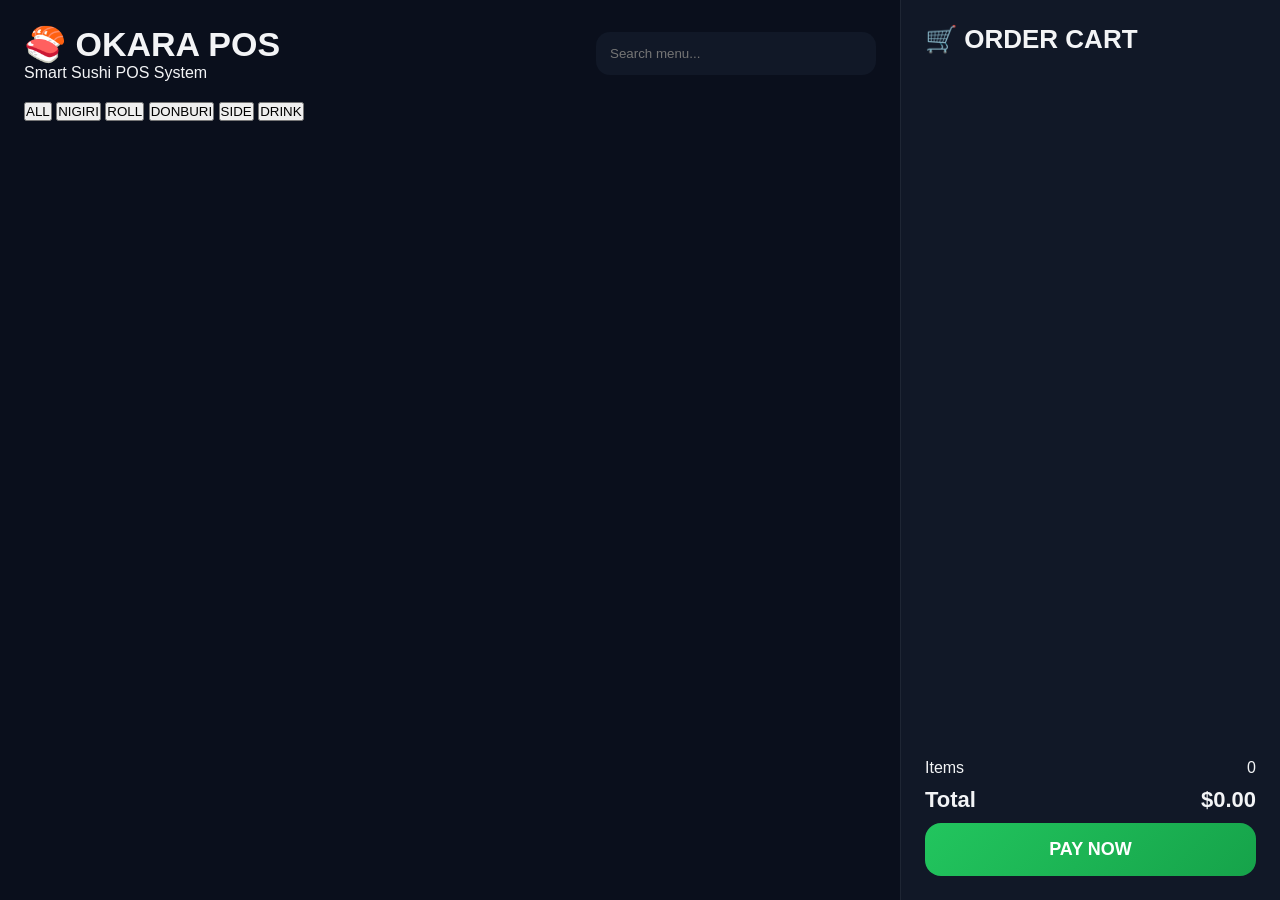
==== commit 14e49649: "Update pos.html" ====
--- a/pos.html
+++ b/pos.html
@@ -2,338 +2,12 @@
 <html lang="ko">
 <head>
 
-<meta charset="UTF-8" />
+<meta charset="UTF-8"/>
 <meta name="viewport" content="width=device-width, initial-scale=1.0"/>
 
-<title>SUSHI POS ENTERPRISE</title>
-
-<link rel="stylesheet" href="/css/pos.css">
-
-<style>
-
-:root{
-  --bg:#0b1020;
-  --panel:#131a2e;
-  --card:#1a2338;
-  --cardHover:#24304d;
-
-  --text:#f3f4f6;
-  --muted:#94a3b8;
-
-  --blue:#3b82f6;
-  --green:#22c55e;
-  --red:#ef4444;
-  --orange:#f59e0b;
-}
-
-*{
-  margin:0;
-  padding:0;
-  box-sizing:border-box;
-}
-
-body{
-  font-family:-apple-system,BlinkMacSystemFont,sans-serif;
-  background:
-    radial-gradient(circle at top left,#1d2945,#0b1020);
-  color:var(--text);
-  overflow:hidden;
-}
-
-.container{
-  display:flex;
-  height:100vh;
-}
-
-/* =========================
-   LEFT
-========================= */
-
-.left{
-  flex:2;
-  padding:22px;
-  overflow:auto;
-}
-
-.header{
-  display:flex;
-  justify-content:space-between;
-  align-items:center;
-  margin-bottom:20px;
-}
-
-.logo{
-  font-size:34px;
-  font-weight:900;
-}
-
-.search-box{
-  width:320px;
-  padding:14px;
-  border:none;
-  border-radius:16px;
-  background:#111827;
-  color:white;
-  font-size:15px;
-}
-
-/* =========================
-   CATEGORY
-========================= */
-
-.categories{
-  display:flex;
-  gap:10px;
-  margin-bottom:20px;
-  flex-wrap:wrap;
-}
-
-.category-btn{
-  border:none;
-  background:#1f2937;
-  color:white;
-  padding:10px 16px;
-  border-radius:14px;
-  font-weight:700;
-  cursor:pointer;
-  transition:0.2s;
-}
-
-.category-btn:hover{
-  background:var(--blue);
-}
-
-/* =========================
-   MENU GRID
-========================= */
-
-.menu-grid{
-  display:grid;
-  grid-template-columns:
-    repeat(auto-fill,minmax(220px,1fr));
-  gap:16px;
-}
-
-.menu-item{
-  background:rgba(255,255,255,0.05);
-  border:1px solid rgba(255,255,255,0.08);
-  border-radius:22px;
-  padding:18px;
-  transition:0.2s;
-  cursor:pointer;
-  position:relative;
-  backdrop-filter:blur(10px);
-}
-
-.menu-item:hover{
-  transform:translateY(-4px);
-  background:rgba(255,255,255,0.08);
-}
-
-.menu-name{
-  font-size:20px;
-  font-weight:800;
-}
-
-.menu-category{
-  margin-top:8px;
-  font-size:12px;
-  color:var(--muted);
-}
-
-.menu-price{
-  margin-top:14px;
-  font-size:26px;
-  font-weight:900;
-  color:#22c55e;
-}
-
-.menu-stock{
-  margin-top:10px;
-  color:var(--muted);
-  font-size:13px;
-}
-
-.out-badge{
-  position:absolute;
-  top:14px;
-  right:14px;
-  background:var(--red);
-  color:white;
-  padding:4px 10px;
-  border-radius:999px;
-  font-size:11px;
-  font-weight:700;
-}
-
-/* =========================
-   RIGHT
-========================= */
-
-.right{
-  width:420px;
-  background:rgba(15,23,42,0.9);
-  border-left:1px solid rgba(255,255,255,0.08);
-  padding:22px;
-  display:flex;
-  flex-direction:column;
-}
-
-.cart-header{
-  display:flex;
-  justify-content:space-between;
-  align-items:center;
-  margin-bottom:18px;
-}
-
-.cart-title{
-  font-size:28px;
-  font-weight:900;
-}
-
-.clear-btn{
-  background:var(--red);
-  color:white;
-  border:none;
-  border-radius:10px;
-  padding:8px 12px;
-  cursor:pointer;
-}
-
-.cart{
-  flex:1;
-  overflow:auto;
-}
-
-.cart-item{
-  background:#1e293b;
-  border-radius:18px;
-  padding:14px;
-  margin-bottom:12px;
-}
-
-.cart-top{
-  display:flex;
-  justify-content:space-between;
-}
-
-.cart-name{
-  font-weight:800;
-}
-
-.cart-price{
-  margin-top:6px;
-  color:var(--muted);
-  font-size:14px;
-}
-
-.cart-controls{
-  display:flex;
-  align-items:center;
-  gap:10px;
-  margin-top:12px;
-}
-
-.cart-controls button{
-  width:34px;
-  height:34px;
-  border:none;
-  border-radius:12px;
-  background:#334155;
-  color:white;
-  font-size:18px;
-  cursor:pointer;
-}
-
-.summary{
-  border-top:1px solid rgba(255,255,255,0.08);
-  padding-top:16px;
-}
-
-.summary-row{
-  display:flex;
-  justify-content:space-between;
-  margin-bottom:12px;
-}
-
-.total{
-  font-size:30px;
-  font-weight:900;
-}
-
-.pay-btn{
-  width:100%;
-  border:none;
-  border-radius:18px;
-  padding:18px;
-  margin-top:20px;
-  font-size:20px;
-  font-weight:900;
-  background:
-    linear-gradient(
-      135deg,
-      #22c55e,
-      #16a34a
-    );
-  color:white;
-  cursor:pointer;
-}
-
-.pay-btn:hover{
-  opacity:0.9;
-}
-
-/* =========================
-   ADMIN PANEL
-========================= */
-
-.admin-panel{
-  margin-top:18px;
-  padding:16px;
-  background:#111827;
-  border-radius:18px;
-}
-
-.admin-panel h3{
-  margin-bottom:12px;
-}
-
-.admin-panel input,
-.admin-panel select{
-  width:100%;
-  margin-bottom:10px;
-  padding:12px;
-  border:none;
-  border-radius:12px;
-  background:#1f2937;
-  color:white;
-}
-
-.admin-actions{
-  display:flex;
-  gap:10px;
-}
-
-.admin-actions button{
-  flex:1;
-  border:none;
-  border-radius:12px;
-  padding:12px;
-  font-weight:700;
-  cursor:pointer;
-}
-
-.add-btn{
-  background:var(--green);
-  color:white;
-}
-
-.update-btn{
-  background:var(--blue);
-  color:white;
-}
-
-</style>
+<title>OKARA POS</title>
+
+<link rel="stylesheet" href="/css/pos.css"/>
 
 </head>
 
@@ -344,51 +18,56 @@
   <!-- LEFT -->
   <div class="left">
 
-    <div class="header">
-
-      <div class="logo">
-        🍣 SUSHI POS ENTERPRISE
+    <div class="topbar">
+
+      <div>
+        <h1>🍣 OKARA POS</h1>
+        <div class="sub">
+          Smart Sushi POS System
+        </div>
       </div>
 
       <input
         id="search"
-        class="search-box"
         placeholder="Search menu..."
       />
 
     </div>
 
     <!-- CATEGORY -->
-    <div class="categories">
-
-      <button class="category-btn" onclick="filterCategory('ALL')">
+    <div class="category-tabs">
+
+      <button onclick="filterMenu('ALL')">
         ALL
       </button>
 
-      <button class="category-btn" onclick="filterCategory('NIGIRI')">
-        🍣 NIGIRI
-      </button>
-
-      <button class="category-btn" onclick="filterCategory('ROLL')">
-        🥢 ROLL
-      </button>
-
-      <button class="category-btn" onclick="filterCategory('DONBURI')">
-        🍱 DONBURI
-      </button>
-
-      <button class="category-btn" onclick="filterCategory('DRINK')">
-        🥤 DRINK
-      </button>
-
-      <button class="category-btn" onclick="filterCategory('SIDE')">
-        🍤 SIDE
+      <button onclick="filterMenu('NIGIRI')">
+        NIGIRI
+      </button>
+
+      <button onclick="filterMenu('ROLL')">
+        ROLL
+      </button>
+
+      <button onclick="filterMenu('DONBURI')">
+        DONBURI
+      </button>
+
+      <button onclick="filterMenu('SIDE')">
+        SIDE
+      </button>
+
+      <button onclick="filterMenu('DRINK')">
+        DRINK
       </button>
 
     </div>
 
     <!-- MENU -->
-    <div id="menuGrid" class="menu-grid"></div>
+    <div
+      id="menuGrid"
+      class="menu-grid"
+    ></div>
 
   </div>
 
@@ -396,21 +75,13 @@
   <div class="right">
 
     <div class="cart-header">
-
-      <div class="cart-title">
-        🛒 CART
-      </div>
-
-      <button
-        class="clear-btn"
-        onclick="clearCart()"
-      >
-        CLEAR
-      </button>
-
+      🛒 ORDER CART
     </div>
 
-    <div id="cart" class="cart"></div>
+    <div
+      id="cart"
+      class="cart"
+    ></div>
 
     <div class="summary">
 
@@ -433,47 +104,6 @@
 
     </div>
 
-    <!-- ADMIN -->
-    <div class="admin-panel">
-
-      <h3>⚙ Product Manager</h3>
-
-      <input id="newName" placeholder="Item name">
-
-      <input id="newPrice" type="number" placeholder="Price">
-
-      <input id="newStoreQty" type="number" placeholder="Store Qty">
-
-      <select id="newCategory">
-
-        <option value="NIGIRI">NIGIRI</option>
-        <option value="ROLL">ROLL</option>
-        <option value="DONBURI">DONBURI</option>
-        <option value="DRINK">DRINK</option>
-        <option value="SIDE">SIDE</option>
-
-      </select>
-
-      <div class="admin-actions">
-
-        <button
-          class="add-btn"
-          onclick="createItem()"
-        >
-          ADD
-        </button>
-
-        <button
-          class="update-btn"
-          onclick="updateItem()"
-        >
-          UPDATE
-        </button>
-
-      </div>
-
-    </div>
-
   </div>
 
 </div>
@@ -483,91 +113,52 @@
 let MENU = [];
 let FILTERED = [];
 let CART = [];
-let SELECTED_ITEM = null;
-
-/* =========================
-   LOAD MENU
-========================= */
 
 async function loadMenu(){
 
-  try{
-
-    const res =
-      await fetch("/api/stock");
-
-    const json =
-      await res.json();
-
-    MENU = json.data || [];
-
-    FILTERED = MENU;
-
-    renderMenu(FILTERED);
-
-  }catch(e){
-
-    console.error(e);
-
-    alert("MENU LOAD ERROR");
-  }
-}
-
-/* =========================
-   RENDER MENU
-========================= */
+  const res =
+    await fetch("/api/stock");
+
+  const json =
+    await res.json();
+
+  MENU = json.data || [];
+
+  FILTERED = MENU;
+
+  renderMenu(FILTERED);
+}
 
 function renderMenu(items){
 
-  document.getElementById("menuGrid").innerHTML =
-
-    items.map(item=>{
-
-      const stock =
-        Number(item.store_qty || 0);
-
-      return `
-
-        <div
-          class="menu-item"
-          onclick="addToCart(${item.id})"
-          ondblclick="selectForEdit(${item.id})"
-        >
-
-          ${
-            stock <= 0
-            ? `<div class="out-badge">OUT</div>`
-            : ``
-          }
-
-          <div class="menu-name">
-            ${item.name}
-          </div>
-
-          <div class="menu-category">
-            ${item.category || "MENU"}
-          </div>
-
-          <div class="menu-stock">
-            Stock: ${stock}
-          </div>
-
-          <div class="menu-price">
-            $${Number(item.price || 0).toFixed(2)}
-          </div>
-
-        </div>
-
-      `;
-
-    }).join("");
-}
-
-/* =========================
-   FILTER
-========================= */
-
-function filterCategory(category){
+  document.getElementById("menuGrid")
+    .innerHTML =
+
+    items.map(item => `
+
+      <div
+        class="menu-item"
+        onclick="addToCart(${item.id})"
+      >
+
+        <div class="menu-name">
+          ${item.name}
+        </div>
+
+        <div class="menu-category">
+          ${item.category || ""}
+        </div>
+
+        <div class="menu-price">
+          $${Number(item.price || 1.8).toFixed(2)}
+        </div>
+
+      </div>
+
+    `).join("");
+}
+
+function filterMenu(category){
 
   if(category === "ALL"){
 
@@ -578,16 +169,12 @@
     FILTERED =
       MENU.filter(i =>
         (i.category || "")
-        .toUpperCase() === category
+          .toUpperCase() === category
       );
   }
 
   renderMenu(FILTERED);
 }
-
-/* =========================
-   CART
-========================= */
 
 function addToCart(id){
 
@@ -595,13 +182,6 @@
     MENU.find(i => i.id === id);
 
   if(!item) return;
-
-  if(Number(item.store_qty || 0) <= 0){
-
-    alert("OUT OF STOCK");
-
-    return;
-  }
 
   const existing =
     CART.find(i => i.id === id);
@@ -615,7 +195,7 @@
     CART.push({
       id:item.id,
       name:item.name,
-      price:Number(item.price || 0),
+      price:Number(item.price || 1.8),
       qty:1
     });
   }
@@ -625,41 +205,38 @@
 
 function renderCart(){
 
-  document.getElementById("cart").innerHTML =
-
-    CART.map(item=>`
+  document.getElementById("cart")
+    .innerHTML =
+
+    CART.map(item => `
 
       <div class="cart-item">
 
-        <div class="cart-top">
-
-          <div>
-
-            <div class="cart-name">
-              ${item.name}
-            </div>
-
-            <div class="cart-price">
-              $${item.price.toFixed(2)}
-            </div>
-
+        <div>
+
+          <div class="cart-name">
+            ${item.name}
           </div>
 
-          <div>
-            $${(item.qty * item.price).toFixed(2)}
+          <div class="cart-price">
+            $${item.price.toFixed(2)}
           </div>
 
         </div>
 
         <div class="cart-controls">
 
-          <button onclick="minus(${item.id})">
-            -
+          <button
+            onclick="minus(${item.id})"
+          >
+            −
           </button>
 
           <span>${item.qty}</span>
 
-          <button onclick="plus(${item.id})">
+          <button
+            onclick="plus(${item.id})"
+          >
             +
           </button>
 
@@ -678,7 +255,6 @@
     CART.find(i => i.id === id);
 
   if(item){
-
     item.qty++;
   }
 
@@ -702,17 +278,6 @@
 
   renderCart();
 }
-
-function clearCart(){
-
-  CART = [];
-
-  renderCart();
-}
-
-/* =========================
-   SUMMARY
-========================= */
 
 function updateSummary(){
 
@@ -733,98 +298,16 @@
       "$" + totalPrice.toFixed(2);
 }
 
-/* =========================
-   CHECKOUT
-========================= */
-
 async function checkout(){
 
   if(CART.length === 0){
 
     alert("Cart empty");
-
     return;
   }
 
-  try{
-
-    const res =
-      await fetch("/api/sales",{
-
-        method:"POST",
-
-        headers:{
-          "Content-Type":"application/json"
-        },
-
-        body:JSON.stringify({
-          items:CART
-        })
-
-      });
-
-    const json =
-      await res.json();
-
-    if(!json.success){
-
-      alert(json.error);
-
-      return;
-    }
-
-    alert(
-      "PAYMENT SUCCESS\n\n" +
-      "TOTAL: $" +
-      Number(
-        json.data?.total_amount || 0
-      ).toFixed(2)
-    );
-
-    CART = [];
-
-    renderCart();
-
-    loadMenu();
-
-  }catch(e){
-
-    console.error(e);
-
-    alert("PAYMENT ERROR");
-  }
-}
-
-/* =========================
-   CREATE ITEM
-========================= */
-
-async function createItem(){
-
-  const body = {
-
-    name:
-      document.getElementById("newName").value,
-
-    price:Number(
-      document.getElementById("newPrice").value || 0
-    ),
-
-    store_qty:Number(
-      document.getElementById("newStoreQty").value || 0
-    ),
-
-    category:
-      document.getElementById("newCategory").value,
-
-    home_qty:0,
-    supplier:"POS",
-    min_stock:15,
-    ai_enabled:true
-  };
-
   const res =
-    await fetch("/api/item",{
+    await fetch("/api/sales",{
 
       method:"POST",
 
@@ -832,8 +315,9 @@
         "Content-Type":"application/json"
       },
 
-      body:JSON.stringify(body)
-
+      body:JSON.stringify({
+        items:CART
+      })
     });
 
   const json =
@@ -842,110 +326,21 @@
   if(!json.success){
 
     alert(json.error);
-
     return;
   }
 
-  alert("ITEM ADDED");
+  alert(
+    "PAYMENT SUCCESS\n\n" +
+    "TOTAL: $" +
+    json.total_amount.toFixed(2)
+  );
+
+  CART = [];
+
+  renderCart();
 
   loadMenu();
 }
-
-/* =========================
-   SELECT FOR EDIT
-========================= */
-
-function selectForEdit(id){
-
-  const item =
-    MENU.find(i => i.id === id);
-
-  if(!item) return;
-
-  SELECTED_ITEM = item.id;
-
-  document.getElementById("newName").value =
-    item.name || "";
-
-  document.getElementById("newPrice").value =
-    item.price || 0;
-
-  document.getElementById("newStoreQty").value =
-    item.store_qty || 0;
-
-  document.getElementById("newCategory").value =
-    item.category || "NIGIRI";
-
-  alert(
-    "EDIT MODE\n\n" +
-    item.name
-  );
-}
-
-/* =========================
-   UPDATE ITEM
-========================= */
-
-async function updateItem(){
-
-  if(!SELECTED_ITEM){
-
-    alert("DOUBLE CLICK ITEM");
-
-    return;
-  }
-
-  const body = {
-
-    id:SELECTED_ITEM,
-
-    name:
-      document.getElementById("newName").value,
-
-    price:Number(
-      document.getElementById("newPrice").value || 0
-    ),
-
-    store_qty:Number(
-      document.getElementById("newStoreQty").value || 0
-    ),
-
-    category:
-      document.getElementById("newCategory").value
-
-  };
-
-  const res =
-    await fetch("/api/item",{
-
-      method:"PUT",
-
-      headers:{
-        "Content-Type":"application/json"
-      },
-
-      body:JSON.stringify(body)
-
-    });
-
-  const json =
-    await res.json();
-
-  if(!json.success){
-
-    alert(json.error);
-
-    return;
-  }
-
-  alert("UPDATED");
-
-  loadMenu();
-}
-
-/* =========================
-   SEARCH
-========================= */
 
 document
   .getElementById("search")
@@ -956,24 +351,16 @@
 
     renderMenu(
 
-      FILTERED.filter(i=>
-
-        (i.name || "")
+      FILTERED.filter(i =>
+        i.name
           .toLowerCase()
           .includes(keyword)
-
       )
 
     );
   });
 
-/* =========================
-   AUTO REFRESH
-========================= */
-
 loadMenu();
-
-setInterval(loadMenu, 5000);
 
 </script>
 
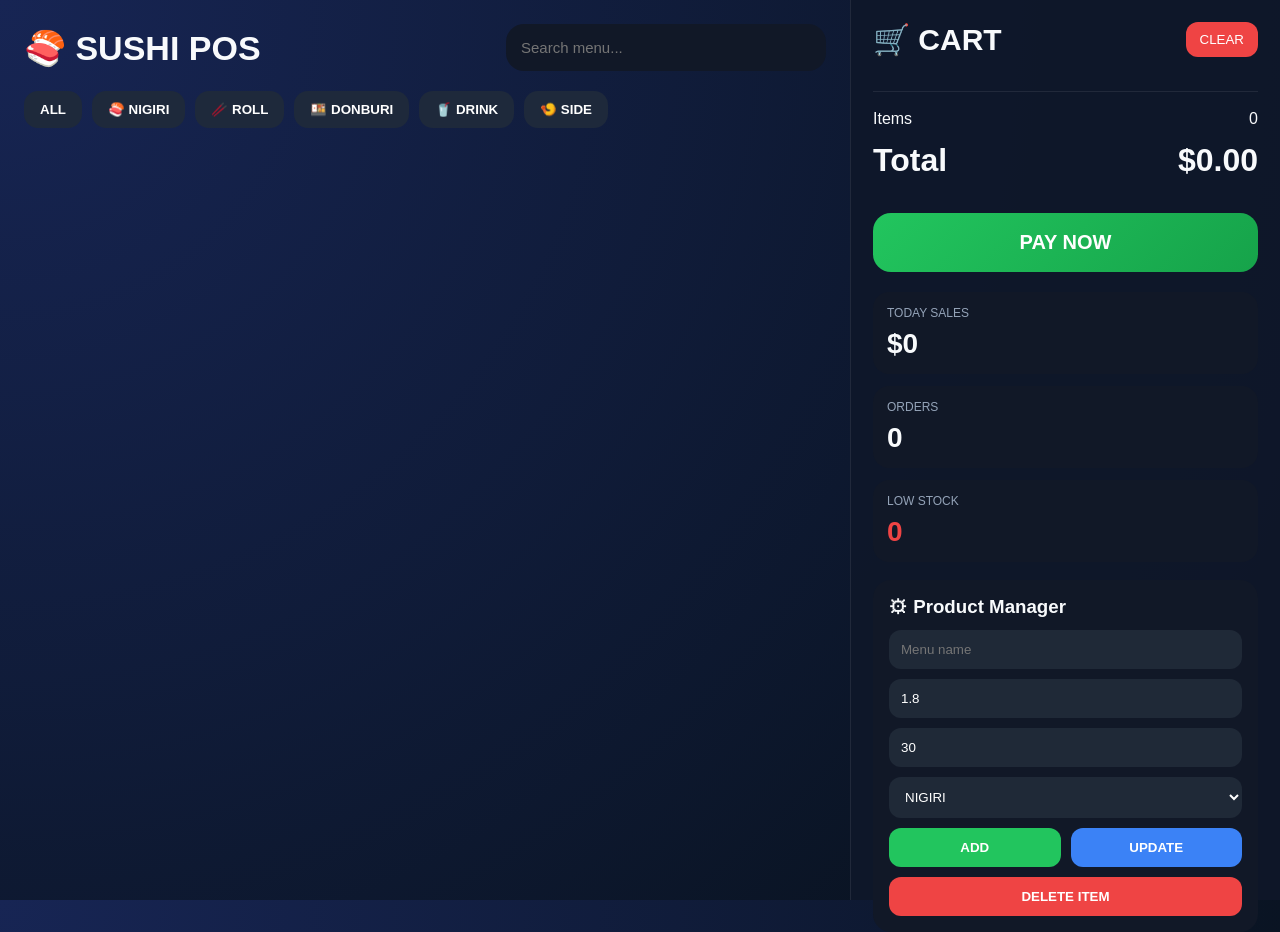
==== commit 8a8779aa: "Update pos.html" ====
--- a/pos.html
+++ b/pos.html
@@ -2,12 +2,417 @@
 <html lang="ko">
 <head>
 
-<meta charset="UTF-8"/>
+<meta charset="UTF-8" />
 <meta name="viewport" content="width=device-width, initial-scale=1.0"/>
 
-<title>OKARA POS</title>
-
-<link rel="stylesheet" href="/css/pos.css"/>
+<title>SUSHI POS ENTERPRISE</title>
+
+<link rel="stylesheet" href="/css/pos.css">
+
+<style>
+
+:root{
+  --bg:#071018;
+  --panel:#0f172a;
+  --card:#131f35;
+  --hover:#1d2b45;
+
+  --text:#f8fafc;
+  --muted:#94a3b8;
+
+  --blue:#3b82f6;
+  --green:#22c55e;
+  --red:#ef4444;
+  --orange:#f59e0b;
+}
+
+*{
+  margin:0;
+  padding:0;
+  box-sizing:border-box;
+}
+
+body{
+  font-family:
+    Inter,
+    -apple-system,
+    BlinkMacSystemFont,
+    sans-serif;
+
+  background:
+    radial-gradient(circle at top left,#172554,#071018);
+
+  color:var(--text);
+  overflow:hidden;
+}
+
+/* =========================
+   LAYOUT
+========================= */
+
+.container{
+  display:flex;
+  height:100vh;
+}
+
+/* =========================
+   LEFT
+========================= */
+
+.left{
+  flex:2;
+  padding:24px;
+  overflow:auto;
+}
+
+.header{
+  display:flex;
+  justify-content:space-between;
+  align-items:center;
+  margin-bottom:20px;
+}
+
+.logo{
+  font-size:34px;
+  font-weight:900;
+}
+
+.search-box{
+  width:320px;
+  border:none;
+  border-radius:18px;
+  padding:15px;
+  background:#111827;
+  color:white;
+  font-size:15px;
+}
+
+/* =========================
+   CATEGORY
+========================= */
+
+.categories{
+  display:flex;
+  gap:10px;
+  margin-bottom:22px;
+  flex-wrap:wrap;
+}
+
+.category-btn{
+  border:none;
+  background:#1e293b;
+  color:white;
+  padding:11px 16px;
+  border-radius:14px;
+  cursor:pointer;
+  font-weight:700;
+  transition:0.2s;
+}
+
+.category-btn:hover{
+  background:var(--blue);
+}
+
+/* =========================
+   MENU GRID
+========================= */
+
+.menu-grid{
+  display:grid;
+  grid-template-columns:
+    repeat(auto-fill,minmax(220px,1fr));
+  gap:16px;
+}
+
+.menu-item{
+  background:
+    rgba(255,255,255,0.05);
+
+  border:
+    1px solid rgba(255,255,255,0.08);
+
+  border-radius:24px;
+  padding:18px;
+  cursor:pointer;
+  transition:0.2s;
+  position:relative;
+
+  backdrop-filter:blur(12px);
+}
+
+.menu-item:hover{
+  transform:translateY(-5px);
+  background:rgba(255,255,255,0.08);
+}
+
+.menu-name{
+  font-size:21px;
+  font-weight:900;
+}
+
+.menu-category{
+  margin-top:8px;
+  color:var(--muted);
+  font-size:12px;
+}
+
+.menu-price{
+  margin-top:14px;
+  font-size:30px;
+  font-weight:900;
+  color:#22c55e;
+}
+
+.menu-stock{
+  margin-top:10px;
+  color:var(--muted);
+  font-size:13px;
+}
+
+.out-badge{
+  position:absolute;
+  top:14px;
+  right:14px;
+  background:var(--red);
+  color:white;
+  border-radius:999px;
+  padding:5px 10px;
+  font-size:11px;
+  font-weight:700;
+}
+
+.quick-actions{
+  display:flex;
+  gap:8px;
+  margin-top:14px;
+}
+
+.quick-actions button{
+  flex:1;
+  border:none;
+  border-radius:10px;
+  padding:8px;
+  background:#334155;
+  color:white;
+  cursor:pointer;
+}
+
+/* =========================
+   RIGHT
+========================= */
+
+.right{
+  width:430px;
+  background:
+    rgba(15,23,42,0.92);
+
+  border-left:
+    1px solid rgba(255,255,255,0.08);
+
+  padding:22px;
+
+  display:flex;
+  flex-direction:column;
+}
+
+.cart-header{
+  display:flex;
+  justify-content:space-between;
+  align-items:center;
+  margin-bottom:20px;
+}
+
+.cart-title{
+  font-size:30px;
+  font-weight:900;
+}
+
+.clear-btn{
+  border:none;
+  background:var(--red);
+  color:white;
+  border-radius:12px;
+  padding:10px 14px;
+  cursor:pointer;
+}
+
+.cart{
+  flex:1;
+  overflow:auto;
+}
+
+.cart-item{
+  background:#1e293b;
+  border-radius:18px;
+  padding:14px;
+  margin-bottom:12px;
+}
+
+.cart-top{
+  display:flex;
+  justify-content:space-between;
+}
+
+.cart-name{
+  font-weight:800;
+}
+
+.cart-price{
+  margin-top:6px;
+  color:var(--muted);
+  font-size:13px;
+}
+
+.cart-controls{
+  display:flex;
+  align-items:center;
+  gap:10px;
+  margin-top:12px;
+}
+
+.cart-controls button{
+  width:34px;
+  height:34px;
+  border:none;
+  border-radius:12px;
+  background:#334155;
+  color:white;
+  cursor:pointer;
+}
+
+.summary{
+  border-top:
+    1px solid rgba(255,255,255,0.08);
+
+  padding-top:18px;
+}
+
+.summary-row{
+  display:flex;
+  justify-content:space-between;
+  margin-bottom:14px;
+}
+
+.total{
+  font-size:32px;
+  font-weight:900;
+}
+
+.pay-btn{
+  width:100%;
+  border:none;
+  border-radius:18px;
+  padding:18px;
+  margin-top:20px;
+
+  font-size:20px;
+  font-weight:900;
+
+  background:
+    linear-gradient(
+      135deg,
+      #22c55e,
+      #16a34a
+    );
+
+  color:white;
+  cursor:pointer;
+}
+
+/* =========================
+   DASHBOARD
+========================= */
+
+.dashboard-panel{
+  margin-top:20px;
+  display:grid;
+  gap:12px;
+}
+
+.dash-card{
+  background:#111827;
+  border-radius:16px;
+  padding:14px;
+}
+
+.dash-title{
+  color:#94a3b8;
+  font-size:12px;
+}
+
+.dash-value{
+  margin-top:8px;
+  font-size:28px;
+  font-weight:900;
+}
+
+.red{
+  color:#ef4444;
+}
+
+/* =========================
+   ADMIN PANEL
+========================= */
+
+.admin-panel{
+  margin-top:18px;
+  background:#111827;
+  border-radius:18px;
+  padding:16px;
+}
+
+.admin-panel h3{
+  margin-bottom:12px;
+}
+
+.admin-panel input,
+.admin-panel select{
+  width:100%;
+  margin-bottom:10px;
+  border:none;
+  border-radius:12px;
+  padding:12px;
+  background:#1f2937;
+  color:white;
+}
+
+.admin-actions{
+  display:flex;
+  gap:10px;
+}
+
+.admin-actions button{
+  flex:1;
+  border:none;
+  border-radius:12px;
+  padding:12px;
+  cursor:pointer;
+  font-weight:800;
+}
+
+.add-btn{
+  background:#22c55e;
+  color:white;
+}
+
+.update-btn{
+  background:#3b82f6;
+  color:white;
+}
+
+.delete-btn{
+  margin-top:10px;
+  width:100%;
+  border:none;
+  border-radius:12px;
+  padding:12px;
+  background:#ef4444;
+  color:white;
+  cursor:pointer;
+  font-weight:800;
+}
+
+</style>
 
 </head>
 
@@ -18,56 +423,51 @@
   <!-- LEFT -->
   <div class="left">
 
-    <div class="topbar">
-
-      <div>
-        <h1>🍣 OKARA POS</h1>
-        <div class="sub">
-          Smart Sushi POS System
-        </div>
+    <div class="header">
+
+      <div class="logo">
+        🍣 SUSHI POS
       </div>
 
       <input
         id="search"
+        class="search-box"
         placeholder="Search menu..."
       />
 
     </div>
 
     <!-- CATEGORY -->
-    <div class="category-tabs">
-
-      <button onclick="filterMenu('ALL')">
+    <div class="categories">
+
+      <button class="category-btn" onclick="filterCategory('ALL')">
         ALL
       </button>
 
-      <button onclick="filterMenu('NIGIRI')">
-        NIGIRI
+      <button class="category-btn" onclick="filterCategory('NIGIRI')">
+        🍣 NIGIRI
       </button>
 
-      <button onclick="filterMenu('ROLL')">
-        ROLL
+      <button class="category-btn" onclick="filterCategory('ROLL')">
+        🥢 ROLL
       </button>
 
-      <button onclick="filterMenu('DONBURI')">
-        DONBURI
+      <button class="category-btn" onclick="filterCategory('DONBURI')">
+        🍱 DONBURI
       </button>
 
-      <button onclick="filterMenu('SIDE')">
-        SIDE
+      <button class="category-btn" onclick="filterCategory('DRINK')">
+        🥤 DRINK
       </button>
 
-      <button onclick="filterMenu('DRINK')">
-        DRINK
+      <button class="category-btn" onclick="filterCategory('SIDE')">
+        🍤 SIDE
       </button>
 
     </div>
 
     <!-- MENU -->
-    <div
-      id="menuGrid"
-      class="menu-grid"
-    ></div>
+    <div id="menuGrid" class="menu-grid"></div>
 
   </div>
 
@@ -75,13 +475,21 @@
   <div class="right">
 
     <div class="cart-header">
-      🛒 ORDER CART
+
+      <div class="cart-title">
+        🛒 CART
+      </div>
+
+      <button
+        class="clear-btn"
+        onclick="clearCart()"
+      >
+        CLEAR
+      </button>
+
     </div>
 
-    <div
-      id="cart"
-      class="cart"
-    ></div>
+    <div id="cart" class="cart"></div>
 
     <div class="summary">
 
@@ -104,6 +512,114 @@
 
     </div>
 
+    <!-- DASHBOARD -->
+    <div class="dashboard-panel">
+
+      <div class="dash-card">
+        <div class="dash-title">
+          TODAY SALES
+        </div>
+
+        <div id="todaySales" class="dash-value">
+          $0
+        </div>
+      </div>
+
+      <div class="dash-card">
+        <div class="dash-title">
+          ORDERS
+        </div>
+
+        <div id="todayOrders" class="dash-value">
+          0
+        </div>
+      </div>
+
+      <div class="dash-card">
+        <div class="dash-title">
+          LOW STOCK
+        </div>
+
+        <div id="lowStock" class="dash-value red">
+          0
+        </div>
+      </div>
+
+    </div>
+
+    <!-- ADMIN -->
+    <div class="admin-panel">
+
+      <h3>⚙ Product Manager</h3>
+
+      <input id="newName" placeholder="Menu name">
+
+      <input
+        id="newPrice"
+        type="number"
+        step="0.1"
+        value="1.8"
+        placeholder="Price"
+      >
+
+      <input
+        id="newStoreQty"
+        type="number"
+        value="30"
+        placeholder="Qty"
+      >
+
+      <select id="newCategory">
+
+        <option value="NIGIRI">
+          NIGIRI
+        </option>
+
+        <option value="ROLL">
+          ROLL
+        </option>
+
+        <option value="DONBURI">
+          DONBURI
+        </option>
+
+        <option value="DRINK">
+          DRINK
+        </option>
+
+        <option value="SIDE">
+          SIDE
+        </option>
+
+      </select>
+
+      <div class="admin-actions">
+
+        <button
+          class="add-btn"
+          onclick="createItem()"
+        >
+          ADD
+        </button>
+
+        <button
+          class="update-btn"
+          onclick="updateItem()"
+        >
+          UPDATE
+        </button>
+
+      </div>
+
+      <button
+        class="delete-btn"
+        onclick="deleteItem()"
+      >
+        DELETE ITEM
+      </button>
+
+    </div>
+
   </div>
 
 </div>
@@ -113,52 +629,107 @@
 let MENU = [];
 let FILTERED = [];
 let CART = [];
+let SELECTED_ITEM = null;
+
+/* =========================
+   LOAD MENU
+========================= */
 
 async function loadMenu(){
 
-  const res =
-    await fetch("/api/stock");
-
-  const json =
-    await res.json();
-
-  MENU = json.data || [];
-
-  FILTERED = MENU;
-
-  renderMenu(FILTERED);
-}
+  try{
+
+    const res =
+      await fetch("/api/stock");
+
+    const json =
+      await res.json();
+
+    MENU = json.data || [];
+
+    FILTERED = MENU;
+
+    renderMenu(FILTERED);
+
+    loadDashboard();
+
+  }catch(e){
+
+    console.log(e);
+  }
+}
+
+/* =========================
+   MENU
+========================= */
 
 function renderMenu(items){
 
-  document.getElementById("menuGrid")
-    .innerHTML =
-
-    items.map(item => `
-
-      <div
-        class="menu-item"
-        onclick="addToCart(${item.id})"
-      >
-
-        <div class="menu-name">
-          ${item.name}
+  document.getElementById("menuGrid").innerHTML =
+
+    items.map(item=>{
+
+      const stock =
+        Number(item.store_qty || 0);
+
+      return `
+
+        <div
+          class="menu-item"
+          onclick="addToCart(${item.id})"
+          ondblclick="selectForEdit(${item.id})"
+        >
+
+          ${
+            stock <= 0
+            ? `<div class="out-badge">OUT</div>`
+            : ``
+          }
+
+          <div class="menu-name">
+            ${item.name}
+          </div>
+
+          <div class="menu-category">
+            ${item.category || "MENU"}
+          </div>
+
+          <div class="menu-stock">
+            Qty: ${stock}
+          </div>
+
+          <div class="menu-price">
+            $${Number(item.price || 1.8).toFixed(2)}
+          </div>
+
+          <div class="quick-actions">
+
+            <button
+              onclick="event.stopPropagation(); quickStock(${item.id},10)"
+            >
+              +10
+            </button>
+
+            <button
+              onclick="event.stopPropagation(); quickStock(${item.id},-10)"
+            >
+              -10
+            </button>
+
+          </div>
+
         </div>
 
-        <div class="menu-category">
-          ${item.category || ""}
-        </div>
-
-        <div class="menu-price">
-          $${Number(item.price || 1.8).toFixed(2)}
-        </div>
-
-      </div>
-
-    `).join("");
-}
-
-function filterMenu(category){
+      `;
+
+    }).join("");
+}
+
+/* =========================
+   FILTER
+========================= */
+
+function filterCategory(category){
 
   if(category === "ALL"){
 
@@ -169,12 +740,16 @@
     FILTERED =
       MENU.filter(i =>
         (i.category || "")
-          .toUpperCase() === category
+        .toUpperCase() === category
       );
   }
 
   renderMenu(FILTERED);
 }
+
+/* =========================
+   CART
+========================= */
 
 function addToCart(id){
 
@@ -182,6 +757,12 @@
     MENU.find(i => i.id === id);
 
   if(!item) return;
+
+  if(Number(item.store_qty || 0) <= 0){
+
+    alert("OUT OF STOCK");
+    return;
+  }
 
   const existing =
     CART.find(i => i.id === id);
@@ -205,38 +786,41 @@
 
 function renderCart(){
 
-  document.getElementById("cart")
-    .innerHTML =
-
-    CART.map(item => `
+  document.getElementById("cart").innerHTML =
+
+    CART.map(item=>`
 
       <div class="cart-item">
 
-        <div>
-
-          <div class="cart-name">
-            ${item.name}
+        <div class="cart-top">
+
+          <div>
+
+            <div class="cart-name">
+              ${item.name}
+            </div>
+
+            <div class="cart-price">
+              $${item.price.toFixed(2)}
+            </div>
+
           </div>
 
-          <div class="cart-price">
-            $${item.price.toFixed(2)}
+          <div>
+            $${(item.qty * item.price).toFixed(2)}
           </div>
 
         </div>
 
         <div class="cart-controls">
 
-          <button
-            onclick="minus(${item.id})"
-          >
-            −
+          <button onclick="minus(${item.id})">
+            -
           </button>
 
           <span>${item.qty}</span>
 
-          <button
-            onclick="plus(${item.id})"
-          >
+          <button onclick="plus(${item.id})">
             +
           </button>
 
@@ -278,6 +862,17 @@
 
   renderCart();
 }
+
+function clearCart(){
+
+  CART = [];
+
+  renderCart();
+}
+
+/* =========================
+   SUMMARY
+========================= */
 
 function updateSummary(){
 
@@ -298,6 +893,10 @@
       "$" + totalPrice.toFixed(2);
 }
 
+/* =========================
+   CHECKOUT
+========================= */
+
 async function checkout(){
 
   if(CART.length === 0){
@@ -306,8 +905,84 @@
     return;
   }
 
+  try{
+
+    const res =
+      await fetch("/api/sales",{
+
+        method:"POST",
+
+        headers:{
+          "Content-Type":"application/json"
+        },
+
+        body:JSON.stringify({
+          items:CART
+        })
+
+      });
+
+    const json =
+      await res.json();
+
+    if(!json.success){
+
+      alert(json.error);
+      return;
+    }
+
+    alert(
+      "PAYMENT SUCCESS\n\n" +
+      "TOTAL: $" +
+      Number(
+        json.data?.total_amount || 0
+      ).toFixed(2)
+    );
+
+    CART = [];
+
+    renderCart();
+
+    loadMenu();
+
+  }catch(e){
+
+    console.log(e);
+
+    alert("PAYMENT ERROR");
+  }
+}
+
+/* =========================
+   CREATE ITEM
+========================= */
+
+async function createItem(){
+
+  const body = {
+
+    name:
+      document.getElementById("newName").value,
+
+    price:Number(
+      document.getElementById("newPrice").value || 1.8
+    ),
+
+    store_qty:Number(
+      document.getElementById("newStoreQty").value || 0
+    ),
+
+    category:
+      document.getElementById("newCategory").value,
+
+    home_qty:0,
+    supplier:"POS",
+    min_stock:15,
+    ai_enabled:true
+  };
+
   const res =
-    await fetch("/api/sales",{
+    await fetch("/api/item",{
 
       method:"POST",
 
@@ -315,9 +990,8 @@
         "Content-Type":"application/json"
       },
 
-      body:JSON.stringify({
-        items:CART
-      })
+      body:JSON.stringify(body)
+
     });
 
   const json =
@@ -329,18 +1003,257 @@
     return;
   }
 
-  alert(
-    "PAYMENT SUCCESS\n\n" +
-    "TOTAL: $" +
-    json.total_amount.toFixed(2)
-  );
-
-  CART = [];
-
-  renderCart();
+  alert("ITEM ADDED");
 
   loadMenu();
 }
+
+/* =========================
+   SELECT
+========================= */
+
+function selectForEdit(id){
+
+  const item =
+    MENU.find(i => i.id === id);
+
+  if(!item) return;
+
+  SELECTED_ITEM = item.id;
+
+  document.getElementById("newName").value =
+    item.name || "";
+
+  document.getElementById("newPrice").value =
+    item.price || 1.8;
+
+  document.getElementById("newStoreQty").value =
+    item.store_qty || 0;
+
+  document.getElementById("newCategory").value =
+    item.category || "NIGIRI";
+
+  alert("EDIT MODE");
+}
+
+/* =========================
+   UPDATE
+========================= */
+
+async function updateItem(){
+
+  if(!SELECTED_ITEM){
+
+    alert("DOUBLE CLICK MENU");
+    return;
+  }
+
+  const body = {
+
+    id:SELECTED_ITEM,
+
+    name:
+      document.getElementById("newName").value,
+
+    price:Number(
+      document.getElementById("newPrice").value || 1.8
+    ),
+
+    store_qty:Number(
+      document.getElementById("newStoreQty").value || 0
+    ),
+
+    category:
+      document.getElementById("newCategory").value
+
+  };
+
+  const res =
+    await fetch("/api/item",{
+
+      method:"PUT",
+
+      headers:{
+        "Content-Type":"application/json"
+      },
+
+      body:JSON.stringify(body)
+
+    });
+
+  const json =
+    await res.json();
+
+  if(!json.success){
+
+    alert(json.error);
+    return;
+  }
+
+  alert("UPDATED");
+
+  loadMenu();
+}
+
+/* =========================
+   DELETE
+========================= */
+
+async function deleteItem(){
+
+  if(!SELECTED_ITEM){
+
+    alert("SELECT ITEM");
+    return;
+  }
+
+  if(!confirm("DELETE ITEM?"))
+    return;
+
+  const res =
+    await fetch("/api/item",{
+
+      method:"DELETE",
+
+      headers:{
+        "Content-Type":"application/json"
+      },
+
+      body:JSON.stringify({
+        id:SELECTED_ITEM
+      })
+
+    });
+
+  const json =
+    await res.json();
+
+  if(!json.success){
+
+    alert(json.error);
+    return;
+  }
+
+  alert("DELETED");
+
+  SELECTED_ITEM = null;
+
+  loadMenu();
+}
+
+/* =========================
+   QUICK STOCK
+========================= */
+
+async function quickStock(id, amount){
+
+  const item =
+    MENU.find(i => i.id === id);
+
+  if(!item) return;
+
+  const newQty =
+    Number(item.store_qty || 0)
+    + amount;
+
+  const res =
+    await fetch("/api/item",{
+
+      method:"PUT",
+
+      headers:{
+        "Content-Type":"application/json"
+      },
+
+      body:JSON.stringify({
+
+        id:item.id,
+
+        name:item.name,
+
+        category:item.category,
+
+        price:item.price,
+
+        store_qty:newQty
+
+      })
+
+    });
+
+  const json =
+    await res.json();
+
+  if(!json.success){
+
+    alert(json.error);
+    return;
+  }
+
+  loadMenu();
+}
+
+/* =========================
+   DASHBOARD
+========================= */
+
+async function loadDashboard(){
+
+  try{
+
+    const res =
+      await fetch("/api/sales");
+
+    const json =
+      await res.json();
+
+    const sales =
+      json.data || [];
+
+    const today =
+      new Date()
+        .toISOString()
+        .slice(0,10);
+
+    const todaySales =
+      sales.filter(s =>
+        (s.created_at || "")
+          .startsWith(today)
+      );
+
+    const totalSales =
+      todaySales.reduce(
+        (a,b)=>
+          a + Number(b.total_price || 0),
+        0
+      );
+
+    document.getElementById("todaySales")
+      .innerText =
+        "$" + totalSales.toFixed(2);
+
+    document.getElementById("todayOrders")
+      .innerText =
+        todaySales.length;
+
+    const lowStock =
+      MENU.filter(i =>
+        Number(i.store_qty || 0) <= 5
+      ).length;
+
+    document.getElementById("lowStock")
+      .innerText =
+        lowStock;
+
+  }catch(e){
+
+    console.log(e);
+  }
+}
+
+/* =========================
+   SEARCH
+========================= */
 
 document
   .getElementById("search")
@@ -352,15 +1265,28 @@
     renderMenu(
 
       FILTERED.filter(i =>
-        i.name
+
+        (i.name || "")
           .toLowerCase()
           .includes(keyword)
+
       )
 
     );
   });
 
+/* =========================
+   AUTO REFRESH
+========================= */
+
 loadMenu();
+
+setInterval(()=>{
+
+  loadMenu();
+  loadDashboard();
+
+},3000);
 
 </script>
 
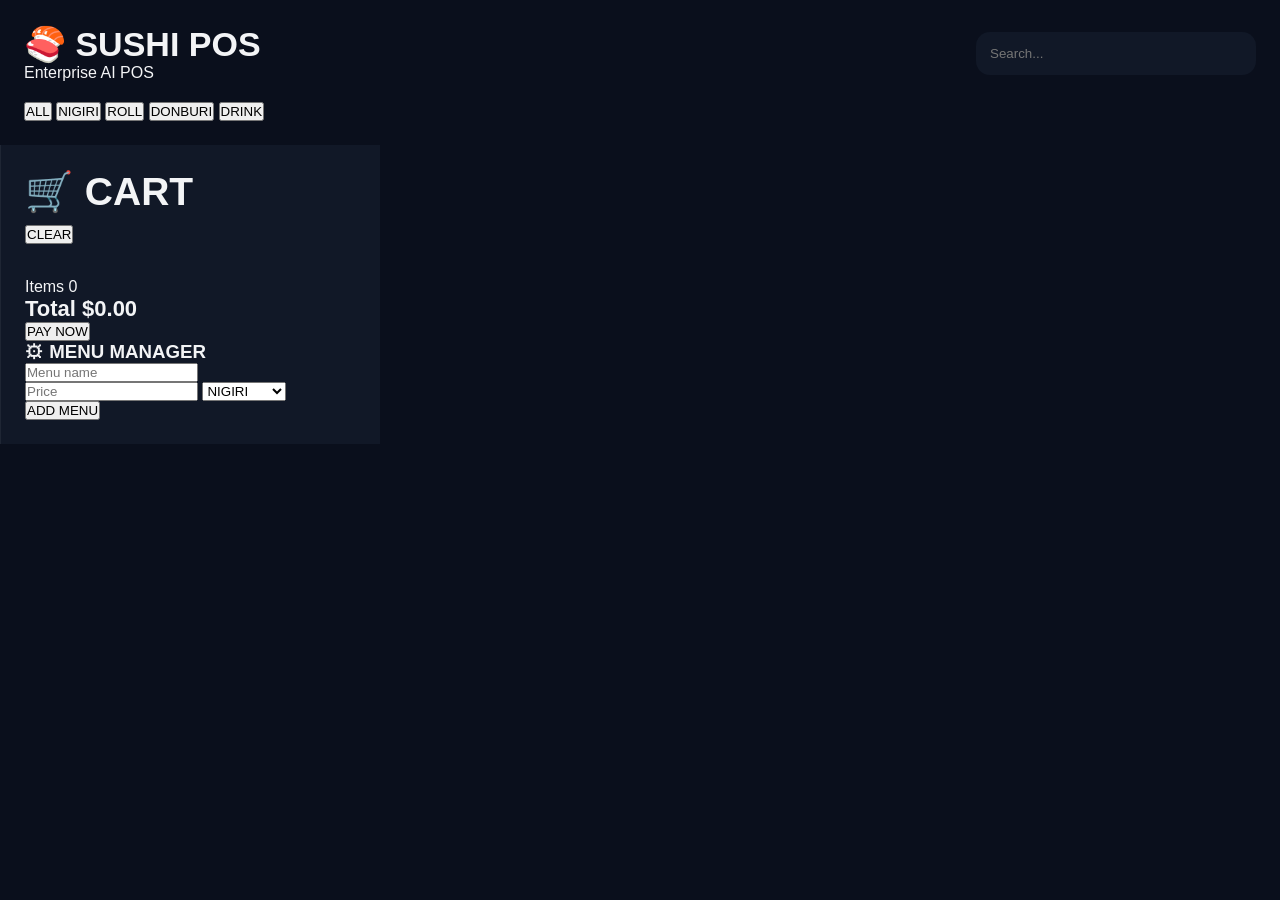
==== commit bd8a66ff: "Update pos.html" ====
--- a/pos.html
+++ b/pos.html
@@ -2,509 +2,99 @@
 <html lang="ko">
 <head>
 
-<meta charset="UTF-8" />
-<meta name="viewport" content="width=device-width, initial-scale=1.0"/>
+<meta charset="UTF-8"/>
+<meta name="viewport" content="width=device-width,initial-scale=1.0"/>
 
 <title>SUSHI POS ENTERPRISE</title>
 
 <link rel="stylesheet" href="/css/pos.css">
 
-<style>
-
-:root{
-  --bg:#071018;
-  --panel:#0f172a;
-  --card:#131f35;
-  --hover:#1d2b45;
-
-  --text:#f8fafc;
-  --muted:#94a3b8;
-
-  --blue:#3b82f6;
-  --green:#22c55e;
-  --red:#ef4444;
-  --orange:#f59e0b;
-}
-
-*{
-  margin:0;
-  padding:0;
-  box-sizing:border-box;
-}
-
-body{
-  font-family:
-    Inter,
-    -apple-system,
-    BlinkMacSystemFont,
-    sans-serif;
-
-  background:
-    radial-gradient(circle at top left,#172554,#071018);
-
-  color:var(--text);
-  overflow:hidden;
-}
-
-/* =========================
-   LAYOUT
-========================= */
-
-.container{
-  display:flex;
-  height:100vh;
-}
-
-/* =========================
-   LEFT
-========================= */
-
-.left{
-  flex:2;
-  padding:24px;
-  overflow:auto;
-}
-
-.header{
-  display:flex;
-  justify-content:space-between;
-  align-items:center;
-  margin-bottom:20px;
-}
-
-.logo{
-  font-size:34px;
-  font-weight:900;
-}
-
-.search-box{
-  width:320px;
-  border:none;
-  border-radius:18px;
-  padding:15px;
-  background:#111827;
-  color:white;
-  font-size:15px;
-}
-
-/* =========================
-   CATEGORY
-========================= */
-
-.categories{
-  display:flex;
-  gap:10px;
-  margin-bottom:22px;
-  flex-wrap:wrap;
-}
-
-.category-btn{
-  border:none;
-  background:#1e293b;
-  color:white;
-  padding:11px 16px;
-  border-radius:14px;
-  cursor:pointer;
-  font-weight:700;
-  transition:0.2s;
-}
-
-.category-btn:hover{
-  background:var(--blue);
-}
-
-/* =========================
-   MENU GRID
-========================= */
-
-.menu-grid{
-  display:grid;
-  grid-template-columns:
-    repeat(auto-fill,minmax(220px,1fr));
-  gap:16px;
-}
-
-.menu-item{
-  background:
-    rgba(255,255,255,0.05);
-
-  border:
-    1px solid rgba(255,255,255,0.08);
-
-  border-radius:24px;
-  padding:18px;
-  cursor:pointer;
-  transition:0.2s;
-  position:relative;
-
-  backdrop-filter:blur(12px);
-}
-
-.menu-item:hover{
-  transform:translateY(-5px);
-  background:rgba(255,255,255,0.08);
-}
-
-.menu-name{
-  font-size:21px;
-  font-weight:900;
-}
-
-.menu-category{
-  margin-top:8px;
-  color:var(--muted);
-  font-size:12px;
-}
-
-.menu-price{
-  margin-top:14px;
-  font-size:30px;
-  font-weight:900;
-  color:#22c55e;
-}
-
-.menu-stock{
-  margin-top:10px;
-  color:var(--muted);
-  font-size:13px;
-}
-
-.out-badge{
-  position:absolute;
-  top:14px;
-  right:14px;
-  background:var(--red);
-  color:white;
-  border-radius:999px;
-  padding:5px 10px;
-  font-size:11px;
-  font-weight:700;
-}
-
-.quick-actions{
-  display:flex;
-  gap:8px;
-  margin-top:14px;
-}
-
-.quick-actions button{
-  flex:1;
-  border:none;
-  border-radius:10px;
-  padding:8px;
-  background:#334155;
-  color:white;
-  cursor:pointer;
-}
-
-/* =========================
-   RIGHT
-========================= */
-
-.right{
-  width:430px;
-  background:
-    rgba(15,23,42,0.92);
-
-  border-left:
-    1px solid rgba(255,255,255,0.08);
-
-  padding:22px;
-
-  display:flex;
-  flex-direction:column;
-}
-
-.cart-header{
-  display:flex;
-  justify-content:space-between;
-  align-items:center;
-  margin-bottom:20px;
-}
-
-.cart-title{
-  font-size:30px;
-  font-weight:900;
-}
-
-.clear-btn{
-  border:none;
-  background:var(--red);
-  color:white;
-  border-radius:12px;
-  padding:10px 14px;
-  cursor:pointer;
-}
-
-.cart{
-  flex:1;
-  overflow:auto;
-}
-
-.cart-item{
-  background:#1e293b;
-  border-radius:18px;
-  padding:14px;
-  margin-bottom:12px;
-}
-
-.cart-top{
-  display:flex;
-  justify-content:space-between;
-}
-
-.cart-name{
-  font-weight:800;
-}
-
-.cart-price{
-  margin-top:6px;
-  color:var(--muted);
-  font-size:13px;
-}
-
-.cart-controls{
-  display:flex;
-  align-items:center;
-  gap:10px;
-  margin-top:12px;
-}
-
-.cart-controls button{
-  width:34px;
-  height:34px;
-  border:none;
-  border-radius:12px;
-  background:#334155;
-  color:white;
-  cursor:pointer;
-}
-
-.summary{
-  border-top:
-    1px solid rgba(255,255,255,0.08);
-
-  padding-top:18px;
-}
-
-.summary-row{
-  display:flex;
-  justify-content:space-between;
-  margin-bottom:14px;
-}
-
-.total{
-  font-size:32px;
-  font-weight:900;
-}
-
-.pay-btn{
-  width:100%;
-  border:none;
-  border-radius:18px;
-  padding:18px;
-  margin-top:20px;
-
-  font-size:20px;
-  font-weight:900;
-
-  background:
-    linear-gradient(
-      135deg,
-      #22c55e,
-      #16a34a
-    );
-
-  color:white;
-  cursor:pointer;
-}
-
-/* =========================
-   DASHBOARD
-========================= */
-
-.dashboard-panel{
-  margin-top:20px;
-  display:grid;
-  gap:12px;
-}
-
-.dash-card{
-  background:#111827;
-  border-radius:16px;
-  padding:14px;
-}
-
-.dash-title{
-  color:#94a3b8;
-  font-size:12px;
-}
-
-.dash-value{
-  margin-top:8px;
-  font-size:28px;
-  font-weight:900;
-}
-
-.red{
-  color:#ef4444;
-}
-
-/* =========================
-   ADMIN PANEL
-========================= */
-
-.admin-panel{
-  margin-top:18px;
-  background:#111827;
-  border-radius:18px;
-  padding:16px;
-}
-
-.admin-panel h3{
-  margin-bottom:12px;
-}
-
-.admin-panel input,
-.admin-panel select{
-  width:100%;
-  margin-bottom:10px;
-  border:none;
-  border-radius:12px;
-  padding:12px;
-  background:#1f2937;
-  color:white;
-}
-
-.admin-actions{
-  display:flex;
-  gap:10px;
-}
-
-.admin-actions button{
-  flex:1;
-  border:none;
-  border-radius:12px;
-  padding:12px;
-  cursor:pointer;
-  font-weight:800;
-}
-
-.add-btn{
-  background:#22c55e;
-  color:white;
-}
-
-.update-btn{
-  background:#3b82f6;
-  color:white;
-}
-
-.delete-btn{
-  margin-top:10px;
-  width:100%;
-  border:none;
-  border-radius:12px;
-  padding:12px;
-  background:#ef4444;
-  color:white;
-  cursor:pointer;
-  font-weight:800;
-}
-
-</style>
-
 </head>
 
 <body>
 
-<div class="container">
+<div class="app">
 
   <!-- LEFT -->
-  <div class="left">
 
-    <div class="header">
+  <section class="left">
 
-      <div class="logo">
-        🍣 SUSHI POS
+    <div class="topbar">
+
+      <div>
+        <h1>🍣 SUSHI POS</h1>
+        <p>Enterprise AI POS</p>
       </div>
 
       <input
         id="search"
-        class="search-box"
-        placeholder="Search menu..."
+        placeholder="Search..."
       />
 
     </div>
 
     <!-- CATEGORY -->
+
     <div class="categories">
 
-      <button class="category-btn" onclick="filterCategory('ALL')">
+      <button onclick="filterMenu('ALL')">
         ALL
       </button>
 
-      <button class="category-btn" onclick="filterCategory('NIGIRI')">
-        🍣 NIGIRI
+      <button onclick="filterMenu('NIGIRI')">
+        NIGIRI
       </button>
 
-      <button class="category-btn" onclick="filterCategory('ROLL')">
-        🥢 ROLL
+      <button onclick="filterMenu('ROLL')">
+        ROLL
       </button>
 
-      <button class="category-btn" onclick="filterCategory('DONBURI')">
-        🍱 DONBURI
+      <button onclick="filterMenu('DONBURI')">
+        DONBURI
       </button>
 
-      <button class="category-btn" onclick="filterCategory('DRINK')">
-        🥤 DRINK
-      </button>
-
-      <button class="category-btn" onclick="filterCategory('SIDE')">
-        🍤 SIDE
+      <button onclick="filterMenu('DRINK')">
+        DRINK
       </button>
 
     </div>
 
     <!-- MENU -->
+
     <div id="menuGrid" class="menu-grid"></div>
 
-  </div>
+  </section>
 
   <!-- RIGHT -->
-  <div class="right">
+
+  <section class="right">
 
     <div class="cart-header">
 
-      <div class="cart-title">
-        🛒 CART
-      </div>
+      <h2>🛒 CART</h2>
 
-      <button
-        class="clear-btn"
-        onclick="clearCart()"
-      >
+      <button onclick="clearCart()">
         CLEAR
       </button>
 
     </div>
 
-    <div id="cart" class="cart"></div>
+    <div id="cart"></div>
 
     <div class="summary">
 
-      <div class="summary-row">
+      <div class="row">
         <span>Items</span>
         <span id="itemCount">0</span>
       </div>
 
-      <div class="summary-row total">
+      <div class="row total">
         <span>Total</span>
         <span id="totalPrice">$0.00</span>
       </div>
 
       <button
-        class="pay-btn"
+        class="checkout"
         onclick="checkout()"
       >
         PAY NOW
@@ -512,783 +102,36 @@
 
     </div>
 
-    <!-- DASHBOARD -->
-    <div class="dashboard-panel">
+    <!-- ADMIN -->
 
-      <div class="dash-card">
-        <div class="dash-title">
-          TODAY SALES
-        </div>
+    <div class="admin">
 
-        <div id="todaySales" class="dash-value">
-          $0
-        </div>
-      </div>
+      <h3>⚙ MENU MANAGER</h3>
 
-      <div class="dash-card">
-        <div class="dash-title">
-          ORDERS
-        </div>
+      <input id="name" placeholder="Menu name">
 
-        <div id="todayOrders" class="dash-value">
-          0
-        </div>
-      </div>
+      <input id="price" type="number" placeholder="Price">
 
-      <div class="dash-card">
-        <div class="dash-title">
-          LOW STOCK
-        </div>
+      <select id="category">
 
-        <div id="lowStock" class="dash-value red">
-          0
-        </div>
-      </div>
-
-    </div>
-
-    <!-- ADMIN -->
-    <div class="admin-panel">
-
-      <h3>⚙ Product Manager</h3>
-
-      <input id="newName" placeholder="Menu name">
-
-      <input
-        id="newPrice"
-        type="number"
-        step="0.1"
-        value="1.8"
-        placeholder="Price"
-      >
-
-      <input
-        id="newStoreQty"
-        type="number"
-        value="30"
-        placeholder="Qty"
-      >
-
-      <select id="newCategory">
-
-        <option value="NIGIRI">
-          NIGIRI
-        </option>
-
-        <option value="ROLL">
-          ROLL
-        </option>
-
-        <option value="DONBURI">
-          DONBURI
-        </option>
-
-        <option value="DRINK">
-          DRINK
-        </option>
-
-        <option value="SIDE">
-          SIDE
-        </option>
+        <option>NIGIRI</option>
+        <option>ROLL</option>
+        <option>DONBURI</option>
+        <option>DRINK</option>
 
       </select>
 
-      <div class="admin-actions">
-
-        <button
-          class="add-btn"
-          onclick="createItem()"
-        >
-          ADD
-        </button>
-
-        <button
-          class="update-btn"
-          onclick="updateItem()"
-        >
-          UPDATE
-        </button>
-
-      </div>
-
-      <button
-        class="delete-btn"
-        onclick="deleteItem()"
-      >
-        DELETE ITEM
+      <button onclick="createMenu()">
+        ADD MENU
       </button>
 
     </div>
 
-  </div>
+  </section>
 
 </div>
 
-<script>
-
-let MENU = [];
-let FILTERED = [];
-let CART = [];
-let SELECTED_ITEM = null;
-
-/* =========================
-   LOAD MENU
-========================= */
-
-async function loadMenu(){
-
-  try{
-
-    const res =
-      await fetch("/api/stock");
-
-    const json =
-      await res.json();
-
-    MENU = json.data || [];
-
-    FILTERED = MENU;
-
-    renderMenu(FILTERED);
-
-    loadDashboard();
-
-  }catch(e){
-
-    console.log(e);
-  }
-}
-
-/* =========================
-   MENU
-========================= */
-
-function renderMenu(items){
-
-  document.getElementById("menuGrid").innerHTML =
-
-    items.map(item=>{
-
-      const stock =
-        Number(item.store_qty || 0);
-
-      return `
-
-        <div
-          class="menu-item"
-          onclick="addToCart(${item.id})"
-          ondblclick="selectForEdit(${item.id})"
-        >
-
-          ${
-            stock <= 0
-            ? `<div class="out-badge">OUT</div>`
-            : ``
-          }
-
-          <div class="menu-name">
-            ${item.name}
-          </div>
-
-          <div class="menu-category">
-            ${item.category || "MENU"}
-          </div>
-
-          <div class="menu-stock">
-            Qty: ${stock}
-          </div>
-
-          <div class="menu-price">
-            $${Number(item.price || 1.8).toFixed(2)}
-          </div>
-
-          <div class="quick-actions">
-
-            <button
-              onclick="event.stopPropagation(); quickStock(${item.id},10)"
-            >
-              +10
-            </button>
-
-            <button
-              onclick="event.stopPropagation(); quickStock(${item.id},-10)"
-            >
-              -10
-            </button>
-
-          </div>
-
-        </div>
-
-      `;
-
-    }).join("");
-}
-
-/* =========================
-   FILTER
-========================= */
-
-function filterCategory(category){
-
-  if(category === "ALL"){
-
-    FILTERED = MENU;
-
-  }else{
-
-    FILTERED =
-      MENU.filter(i =>
-        (i.category || "")
-        .toUpperCase() === category
-      );
-  }
-
-  renderMenu(FILTERED);
-}
-
-/* =========================
-   CART
-========================= */
-
-function addToCart(id){
-
-  const item =
-    MENU.find(i => i.id === id);
-
-  if(!item) return;
-
-  if(Number(item.store_qty || 0) <= 0){
-
-    alert("OUT OF STOCK");
-    return;
-  }
-
-  const existing =
-    CART.find(i => i.id === id);
-
-  if(existing){
-
-    existing.qty++;
-
-  }else{
-
-    CART.push({
-      id:item.id,
-      name:item.name,
-      price:Number(item.price || 1.8),
-      qty:1
-    });
-  }
-
-  renderCart();
-}
-
-function renderCart(){
-
-  document.getElementById("cart").innerHTML =
-
-    CART.map(item=>`
-
-      <div class="cart-item">
-
-        <div class="cart-top">
-
-          <div>
-
-            <div class="cart-name">
-              ${item.name}
-            </div>
-
-            <div class="cart-price">
-              $${item.price.toFixed(2)}
-            </div>
-
-          </div>
-
-          <div>
-            $${(item.qty * item.price).toFixed(2)}
-          </div>
-
-        </div>
-
-        <div class="cart-controls">
-
-          <button onclick="minus(${item.id})">
-            -
-          </button>
-
-          <span>${item.qty}</span>
-
-          <button onclick="plus(${item.id})">
-            +
-          </button>
-
-        </div>
-
-      </div>
-
-    `).join("");
-
-  updateSummary();
-}
-
-function plus(id){
-
-  const item =
-    CART.find(i => i.id === id);
-
-  if(item){
-    item.qty++;
-  }
-
-  renderCart();
-}
-
-function minus(id){
-
-  const item =
-    CART.find(i => i.id === id);
-
-  if(!item) return;
-
-  item.qty--;
-
-  if(item.qty <= 0){
-
-    CART =
-      CART.filter(i => i.id !== id);
-  }
-
-  renderCart();
-}
-
-function clearCart(){
-
-  CART = [];
-
-  renderCart();
-}
-
-/* =========================
-   SUMMARY
-========================= */
-
-function updateSummary(){
-
-  const totalItems =
-    CART.reduce((a,b)=>a+b.qty,0);
-
-  const totalPrice =
-    CART.reduce(
-      (a,b)=>a + (b.qty * b.price),
-      0
-    );
-
-  document.getElementById("itemCount")
-    .innerText = totalItems;
-
-  document.getElementById("totalPrice")
-    .innerText =
-      "$" + totalPrice.toFixed(2);
-}
-
-/* =========================
-   CHECKOUT
-========================= */
-
-async function checkout(){
-
-  if(CART.length === 0){
-
-    alert("Cart empty");
-    return;
-  }
-
-  try{
-
-    const res =
-      await fetch("/api/sales",{
-
-        method:"POST",
-
-        headers:{
-          "Content-Type":"application/json"
-        },
-
-        body:JSON.stringify({
-          items:CART
-        })
-
-      });
-
-    const json =
-      await res.json();
-
-    if(!json.success){
-
-      alert(json.error);
-      return;
-    }
-
-    alert(
-      "PAYMENT SUCCESS\n\n" +
-      "TOTAL: $" +
-      Number(
-        json.data?.total_amount || 0
-      ).toFixed(2)
-    );
-
-    CART = [];
-
-    renderCart();
-
-    loadMenu();
-
-  }catch(e){
-
-    console.log(e);
-
-    alert("PAYMENT ERROR");
-  }
-}
-
-/* =========================
-   CREATE ITEM
-========================= */
-
-async function createItem(){
-
-  const body = {
-
-    name:
-      document.getElementById("newName").value,
-
-    price:Number(
-      document.getElementById("newPrice").value || 1.8
-    ),
-
-    store_qty:Number(
-      document.getElementById("newStoreQty").value || 0
-    ),
-
-    category:
-      document.getElementById("newCategory").value,
-
-    home_qty:0,
-    supplier:"POS",
-    min_stock:15,
-    ai_enabled:true
-  };
-
-  const res =
-    await fetch("/api/item",{
-
-      method:"POST",
-
-      headers:{
-        "Content-Type":"application/json"
-      },
-
-      body:JSON.stringify(body)
-
-    });
-
-  const json =
-    await res.json();
-
-  if(!json.success){
-
-    alert(json.error);
-    return;
-  }
-
-  alert("ITEM ADDED");
-
-  loadMenu();
-}
-
-/* =========================
-   SELECT
-========================= */
-
-function selectForEdit(id){
-
-  const item =
-    MENU.find(i => i.id === id);
-
-  if(!item) return;
-
-  SELECTED_ITEM = item.id;
-
-  document.getElementById("newName").value =
-    item.name || "";
-
-  document.getElementById("newPrice").value =
-    item.price || 1.8;
-
-  document.getElementById("newStoreQty").value =
-    item.store_qty || 0;
-
-  document.getElementById("newCategory").value =
-    item.category || "NIGIRI";
-
-  alert("EDIT MODE");
-}
-
-/* =========================
-   UPDATE
-========================= */
-
-async function updateItem(){
-
-  if(!SELECTED_ITEM){
-
-    alert("DOUBLE CLICK MENU");
-    return;
-  }
-
-  const body = {
-
-    id:SELECTED_ITEM,
-
-    name:
-      document.getElementById("newName").value,
-
-    price:Number(
-      document.getElementById("newPrice").value || 1.8
-    ),
-
-    store_qty:Number(
-      document.getElementById("newStoreQty").value || 0
-    ),
-
-    category:
-      document.getElementById("newCategory").value
-
-  };
-
-  const res =
-    await fetch("/api/item",{
-
-      method:"PUT",
-
-      headers:{
-        "Content-Type":"application/json"
-      },
-
-      body:JSON.stringify(body)
-
-    });
-
-  const json =
-    await res.json();
-
-  if(!json.success){
-
-    alert(json.error);
-    return;
-  }
-
-  alert("UPDATED");
-
-  loadMenu();
-}
-
-/* =========================
-   DELETE
-========================= */
-
-async function deleteItem(){
-
-  if(!SELECTED_ITEM){
-
-    alert("SELECT ITEM");
-    return;
-  }
-
-  if(!confirm("DELETE ITEM?"))
-    return;
-
-  const res =
-    await fetch("/api/item",{
-
-      method:"DELETE",
-
-      headers:{
-        "Content-Type":"application/json"
-      },
-
-      body:JSON.stringify({
-        id:SELECTED_ITEM
-      })
-
-    });
-
-  const json =
-    await res.json();
-
-  if(!json.success){
-
-    alert(json.error);
-    return;
-  }
-
-  alert("DELETED");
-
-  SELECTED_ITEM = null;
-
-  loadMenu();
-}
-
-/* =========================
-   QUICK STOCK
-========================= */
-
-async function quickStock(id, amount){
-
-  const item =
-    MENU.find(i => i.id === id);
-
-  if(!item) return;
-
-  const newQty =
-    Number(item.store_qty || 0)
-    + amount;
-
-  const res =
-    await fetch("/api/item",{
-
-      method:"PUT",
-
-      headers:{
-        "Content-Type":"application/json"
-      },
-
-      body:JSON.stringify({
-
-        id:item.id,
-
-        name:item.name,
-
-        category:item.category,
-
-        price:item.price,
-
-        store_qty:newQty
-
-      })
-
-    });
-
-  const json =
-    await res.json();
-
-  if(!json.success){
-
-    alert(json.error);
-    return;
-  }
-
-  loadMenu();
-}
-
-/* =========================
-   DASHBOARD
-========================= */
-
-async function loadDashboard(){
-
-  try{
-
-    const res =
-      await fetch("/api/sales");
-
-    const json =
-      await res.json();
-
-    const sales =
-      json.data || [];
-
-    const today =
-      new Date()
-        .toISOString()
-        .slice(0,10);
-
-    const todaySales =
-      sales.filter(s =>
-        (s.created_at || "")
-          .startsWith(today)
-      );
-
-    const totalSales =
-      todaySales.reduce(
-        (a,b)=>
-          a + Number(b.total_price || 0),
-        0
-      );
-
-    document.getElementById("todaySales")
-      .innerText =
-        "$" + totalSales.toFixed(2);
-
-    document.getElementById("todayOrders")
-      .innerText =
-        todaySales.length;
-
-    const lowStock =
-      MENU.filter(i =>
-        Number(i.store_qty || 0) <= 5
-      ).length;
-
-    document.getElementById("lowStock")
-      .innerText =
-        lowStock;
-
-  }catch(e){
-
-    console.log(e);
-  }
-}
-
-/* =========================
-   SEARCH
-========================= */
-
-document
-  .getElementById("search")
-  .addEventListener("input",(e)=>{
-
-    const keyword =
-      e.target.value.toLowerCase();
-
-    renderMenu(
-
-      FILTERED.filter(i =>
-
-        (i.name || "")
-          .toLowerCase()
-          .includes(keyword)
-
-      )
-
-    );
-  });
-
-/* =========================
-   AUTO REFRESH
-========================= */
-
-loadMenu();
-
-setInterval(()=>{
-
-  loadMenu();
-  loadDashboard();
-
-},3000);
-
-</script>
+<script src="/js/pos.js"></script>
 
 </body>
 </html>
